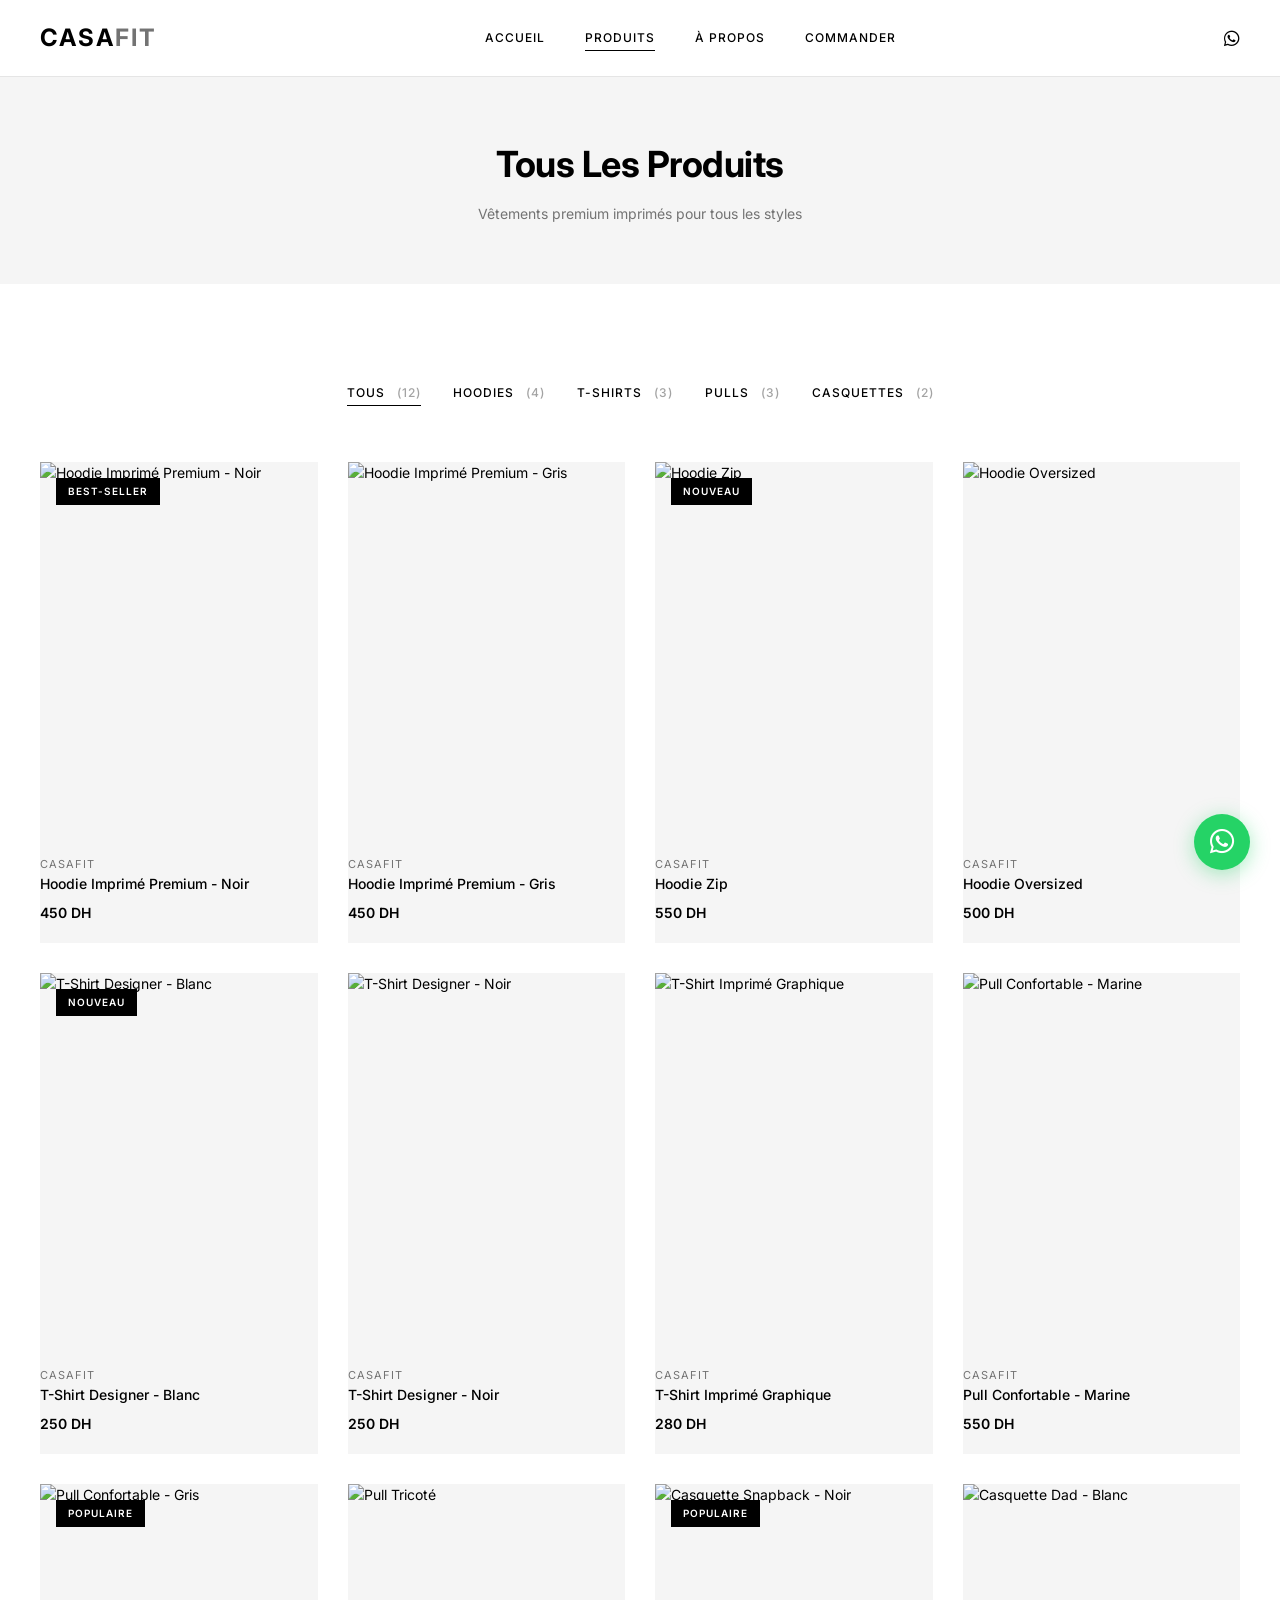
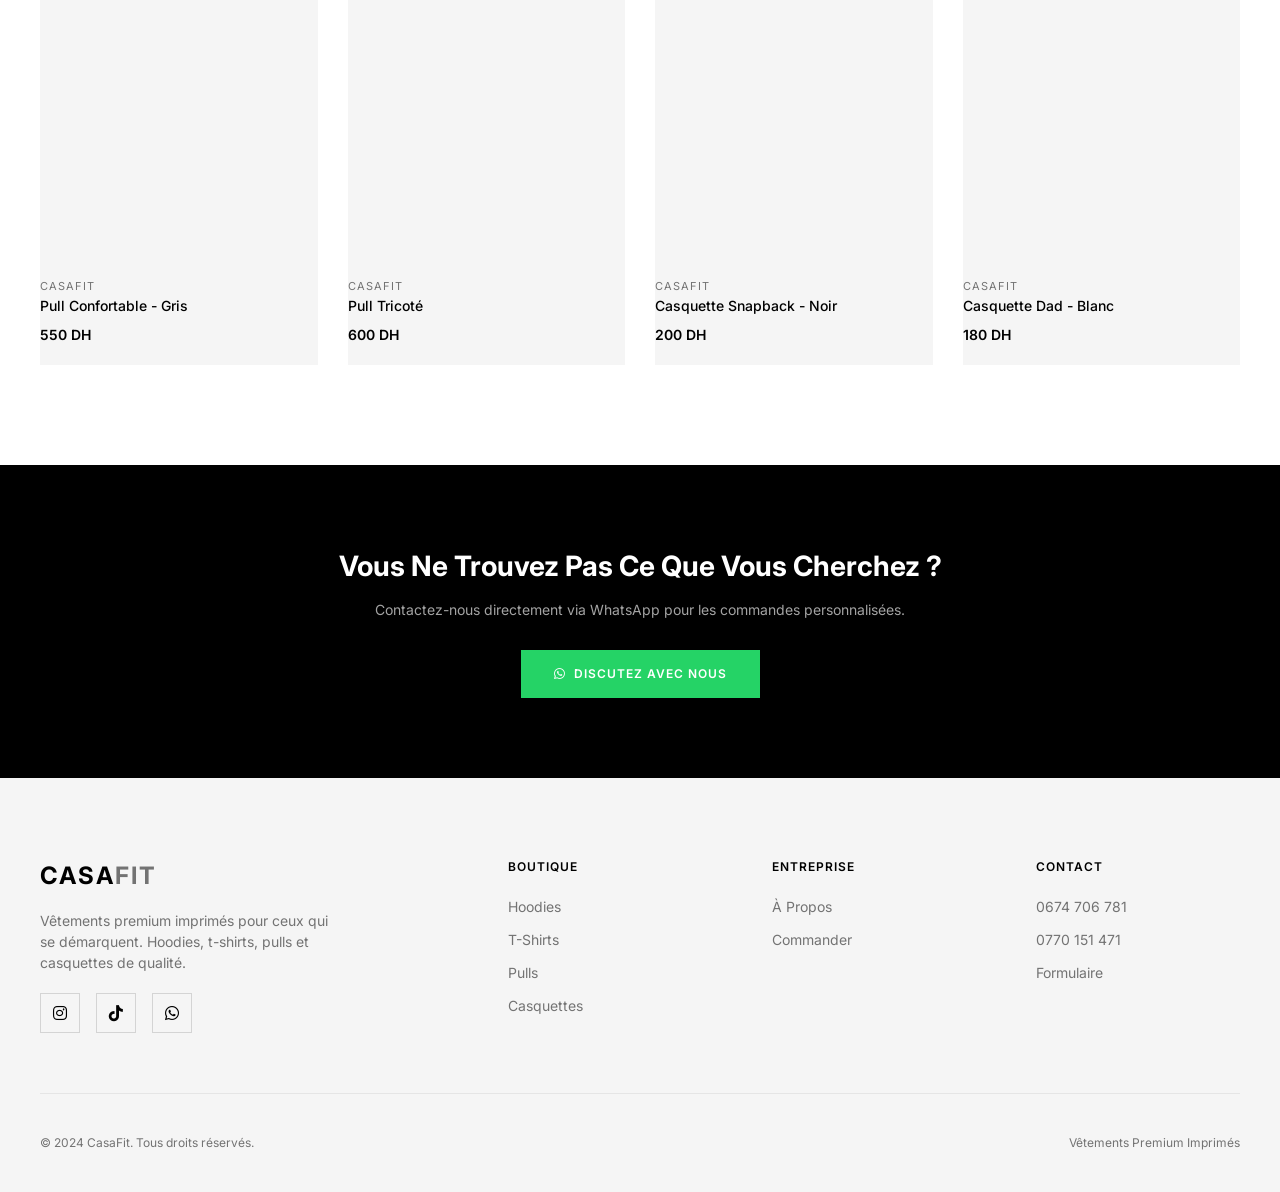
==== pages/products.html @ 0fdcaa7d "Initial CasaFit website - print on demand store in French" ====
<!DOCTYPE html>
<html lang="fr">
<head>
    <meta charset="UTF-8">
    <meta name="viewport" content="width=device-width, initial-scale=1.0">
    <meta name="description" content="Boutique CasaFit - Vêtements premium imprimés: hoodies, t-shirts, pulls et casquettes.">
    <title>Produits | CasaFit</title>
    <link rel="stylesheet" href="../css/styles.css">
    <link rel="stylesheet" href="https://cdnjs.cloudflare.com/ajax/libs/font-awesome/6.5.1/css/all.min.css">
</head>
<body>
    <!-- Header -->
    <header class="header">
        <div class="header-inner">
            <a href="../index.html" class="logo">Casa<span>Fit</span></a>
            <nav class="nav-menu" id="navMenu">
                <a href="../index.html" class="nav-link">Accueil</a>
                <a href="products.html" class="nav-link active">Produits</a>
                <a href="about.html" class="nav-link">À Propos</a>
                <a href="contact.html" class="nav-link">Commander</a>
            </nav>
            <div class="header-actions">
                <a href="https://wa.me/212674706781" target="_blank"><i class="fab fa-whatsapp" style="font-size: 18px;"></i></a>
                <button class="mobile-menu-btn" aria-label="Menu">
                    <span></span>
                    <span></span>
                    <span></span>
                </button>
            </div>
        </div>
    </header>

    <!-- Page Header -->
    <section class="page-header">
        <div class="container">
            <h1>Tous Les Produits</h1>
            <p>Vêtements premium imprimés pour tous les styles</p>
        </div>
    </section>

    <!-- Products Section -->
    <section class="section">
        <div class="container">
            <!-- Filter Tabs -->
            <div style="display: flex; justify-content: center; gap: 32px; margin-bottom: 60px; flex-wrap: wrap;">
                <a href="?category=all" class="nav-link active" style="position: relative;">
                    Tous
                    <span style="color: var(--gray-400); margin-left: 8px;">(<span id="count-all">12</span>)</span>
                </a>
                <a href="?category=hoodies" class="nav-link" style="position: relative;">
                    Hoodies
                    <span style="color: var(--gray-400); margin-left: 8px;">(<span id="count-hoodies">4</span>)</span>
                </a>
                <a href="?category=tshirts" class="nav-link" style="position: relative;">
                    T-Shirts
                    <span style="color: var(--gray-400); margin-left: 8px;">(<span id="count-tshirts">3</span>)</span>
                </a>
                <a href="?category=sweaters" class="nav-link" style="position: relative;">
                    Pulls
                    <span style="color: var(--gray-400); margin-left: 8px;">(<span id="count-sweaters">3</span>)</span>
                </a>
                <a href="?category=caps" class="nav-link" style="position: relative;">
                    Casquettes
                    <span style="color: var(--gray-400); margin-left: 8px;">(<span id="count-caps">2</span>)</span>
                </a>
            </div>

            <!-- Products Grid -->
            <div class="products-grid" id="productsGrid">
                <!-- Hoodies -->
                <div class="product-card animate" data-category="hoodies">
                    <div class="product-image">
                        <img src="https://images.unsplash.com/photo-1556821840-3a63f95609a7?w=500&q=80" alt="Hoodie Imprimé Premium - Noir">
                        <span class="product-badge">Best-seller</span>
                        <div class="product-quick-add">Commande Rapide</div>
                    </div>
                    <div class="product-info">
                        <span class="product-vendor">CasaFit</span>
                        <h3 class="product-title">Hoodie Imprimé Premium - Noir</h3>
                        <span class="product-price">450 DH</span>
                    </div>
                </div>
                <div class="product-card animate" data-category="hoodies">
                    <div class="product-image">
                        <img src="https://images.unsplash.com/photo-1622445275576-721325763afe?w=500&q=80" alt="Hoodie Imprimé Premium - Gris">
                        <div class="product-quick-add">Commande Rapide</div>
                    </div>
                    <div class="product-info">
                        <span class="product-vendor">CasaFit</span>
                        <h3 class="product-title">Hoodie Imprimé Premium - Gris</h3>
                        <span class="product-price">450 DH</span>
                    </div>
                </div>
                <div class="product-card animate" data-category="hoodies">
                    <div class="product-image">
                        <img src="https://images.unsplash.com/photo-1591047139829-d91aecb6caea?w=500&q=80" alt="Hoodie Zip">
                        <span class="product-badge">Nouveau</span>
                        <div class="product-quick-add">Commande Rapide</div>
                    </div>
                    <div class="product-info">
                        <span class="product-vendor">CasaFit</span>
                        <h3 class="product-title">Hoodie Zip</h3>
                        <span class="product-price">550 DH</span>
                    </div>
                </div>
                <div class="product-card animate" data-category="hoodies">
                    <div class="product-image">
                        <img src="https://images.unsplash.com/photo-1578681994506-b8f463449011?w=500&q=80" alt="Hoodie Oversized">
                        <div class="product-quick-add">Commande Rapide</div>
                    </div>
                    <div class="product-info">
                        <span class="product-vendor">CasaFit</span>
                        <h3 class="product-title">Hoodie Oversized</h3>
                        <span class="product-price">500 DH</span>
                    </div>
                </div>

                <!-- T-Shirts -->
                <div class="product-card animate" data-category="tshirts">
                    <div class="product-image">
                        <img src="https://images.unsplash.com/photo-1521572163474-6864f9cf17ab?w=500&q=80" alt="T-Shirt Designer - Blanc">
                        <span class="product-badge">Nouveau</span>
                        <div class="product-quick-add">Commande Rapide</div>
                    </div>
                    <div class="product-info">
                        <span class="product-vendor">CasaFit</span>
                        <h3 class="product-title">T-Shirt Designer - Blanc</h3>
                        <span class="product-price">250 DH</span>
                    </div>
                </div>
                <div class="product-card animate" data-category="tshirts">
                    <div class="product-image">
                        <img src="https://images.unsplash.com/photo-1503341504253-dff4815485f1?w=500&q=80" alt="T-Shirt Designer - Noir">
                        <div class="product-quick-add">Commande Rapide</div>
                    </div>
                    <div class="product-info">
                        <span class="product-vendor">CasaFit</span>
                        <h3 class="product-title">T-Shirt Designer - Noir</h3>
                        <span class="product-price">250 DH</span>
                    </div>
                </div>
                <div class="product-card animate" data-category="tshirts">
                    <div class="product-image">
                        <img src="https://images.unsplash.com/photo-1583743814966-8936f5b7be1a?w=500&q=80" alt="T-Shirt Imprimé Graphique">
                        <div class="product-quick-add">Commande Rapide</div>
                    </div>
                    <div class="product-info">
                        <span class="product-vendor">CasaFit</span>
                        <h3 class="product-title">T-Shirt Imprimé Graphique</h3>
                        <span class="product-price">280 DH</span>
                    </div>
                </div>

                <!-- Sweaters -->
                <div class="product-card animate" data-category="sweaters">
                    <div class="product-image">
                        <img src="https://images.unsplash.com/photo-1576871337622-98d48d1cf531?w=500&q=80" alt="Pull Confortable - Marine">
                        <div class="product-quick-add">Commande Rapide</div>
                    </div>
                    <div class="product-info">
                        <span class="product-vendor">CasaFit</span>
                        <h3 class="product-title">Pull Confortable - Marine</h3>
                        <span class="product-price">550 DH</span>
                    </div>
                </div>
                <div class="product-card animate" data-category="sweaters">
                    <div class="product-image">
                        <img src="https://images.unsplash.com/photo-1434389677669-e08b4cac3105?w=500&q=80" alt="Pull Confortable - Gris">
                        <span class="product-badge">Populaire</span>
                        <div class="product-quick-add">Commande Rapide</div>
                    </div>
                    <div class="product-info">
                        <span class="product-vendor">CasaFit</span>
                        <h3 class="product-title">Pull Confortable - Gris</h3>
                        <span class="product-price">550 DH</span>
                    </div>
                </div>
                <div class="product-card animate" data-category="sweaters">
                    <div class="product-image">
                        <img src="https://images.unsplash.com/photo-1620799140408-edc6dcb6d633?w=500&q=80" alt="Pull Tricoté">
                        <div class="product-quick-add">Commande Rapide</div>
                    </div>
                    <div class="product-info">
                        <span class="product-vendor">CasaFit</span>
                        <h3 class="product-title">Pull Tricoté</h3>
                        <span class="product-price">600 DH</span>
                    </div>
                </div>

                <!-- Caps -->
                <div class="product-card animate" data-category="caps">
                    <div class="product-image">
                        <img src="https://images.unsplash.com/photo-1588850561407-ed78c282e89b?w=500&q=80" alt="Casquette Snapback - Noir">
                        <span class="product-badge">Populaire</span>
                        <div class="product-quick-add">Commande Rapide</div>
                    </div>
                    <div class="product-info">
                        <span class="product-vendor">CasaFit</span>
                        <h3 class="product-title">Casquette Snapback - Noir</h3>
                        <span class="product-price">200 DH</span>
                    </div>
                </div>
                <div class="product-card animate" data-category="caps">
                    <div class="product-image">
                        <img src="https://images.unsplash.com/photo-1588850561407-ed78c282e89b?w=500&q=80" alt="Casquette Dad - Blanc">
                        <div class="product-quick-add">Commande Rapide</div>
                    </div>
                    <div class="product-info">
                        <span class="product-vendor">CasaFit</span>
                        <h3 class="product-title">Casquette Dad - Blanc</h3>
                        <span class="product-price">180 DH</span>
                    </div>
                </div>
            </div>
        </div>
    </section>

    <!-- CTA Section -->
    <section class="newsletter">
        <div class="container">
            <h2>Vous Ne Trouvez Pas Ce Que Vous Cherchez ?</h2>
            <p>Contactez-nous directement via WhatsApp pour les commandes personnalisées.</p>
            <a href="https://wa.me/212674706781" class="btn" style="background: #25D366; border-color: #25D366;">
                <i class="fab fa-whatsapp"></i> Discutez Avec Nous
            </a>
        </div>
    </section>

    <!-- Footer -->
    <footer class="footer">
        <div class="container">
            <div class="footer-grid">
                <div class="footer-brand">
                    <a href="../index.html" class="logo">Casa<span>Fit</span></a>
                    <p>Vêtements premium imprimés pour ceux qui se démarquent. Hoodies, t-shirts, pulls et casquettes de qualité.</p>
                    <div class="footer-social">
                        <a href="https://instagram.com/casafit.tm" target="_blank" aria-label="Instagram"><i class="fab fa-instagram"></i></a>
                        <a href="https://instagram.com/casafit.tm" target="_blank" aria-label="TikTok"><i class="fab fa-tiktok"></i></a>
                        <a href="https://wa.me/212674706781" target="_blank" aria-label="WhatsApp"><i class="fab fa-whatsapp"></i></a>
                    </div>
                </div>
                <div class="footer-links">
                    <h4 class="footer-title">Boutique</h4>
                    <a href="products.html?category=hoodies">Hoodies</a>
                    <a href="products.html?category=tshirts">T-Shirts</a>
                    <a href="products.html?category=sweaters">Pulls</a>
                    <a href="products.html?category=caps">Casquettes</a>
                </div>
                <div class="footer-links">
                    <h4 class="footer-title">Entreprise</h4>
                    <a href="about.html">À Propos</a>
                    <a href="contact.html">Commander</a>
                </div>
                <div class="footer-links">
                    <h4 class="footer-title">Contact</h4>
                    <a href="https://wa.me/212674706781">0674 706 781</a>
                    <a href="https://wa.me/212770151471">0770 151 471</a>
                    <a href="contact.html">Formulaire</a>
                </div>
            </div>
            <div class="footer-bottom">
                <p>&copy; 2024 CasaFit. Tous droits réservés.</p>
                <p>Vêtements Premium Imprimés</p>
            </div>
        </div>
    </footer>

    <!-- WhatsApp Float Button -->
    <a href="https://wa.me/212674706781" class="whatsapp-float" id="whatsappFloat" target="_blank" rel="noopener" aria-label="Chat sur WhatsApp">
        <i class="fab fa-whatsapp"></i>
    </a>

    <script src="../js/script.js"></script>
    <script>
        // Product filtering
        const urlParams = new URLSearchParams(window.location.search);
        const category = urlParams.get('category');

        function filterProducts(cat) {
            const products = document.querySelectorAll('.product-card');
            let visibleCount = 0;

            products.forEach(product => {
                const productCat = product.dataset.category;
                if (cat === 'all' || productCat === cat) {
                    product.style.display = 'block';
                    setTimeout(() => product.classList.add('visible'), 50);
                    visibleCount++;
                } else {
                    product.style.display = 'none';
                    product.classList.remove('visible');
                }
            });

            return visibleCount;
        }

        // Update active filter link
        function updateActiveFilter(cat) {
            const links = document.querySelectorAll('.section a[href*="category"]');
            links.forEach(link => {
                link.classList.toggle('active', link.getAttribute('href').includes('category=' + cat));
            });
        }

        if (category) {
            filterProducts(category);
            updateActiveFilter(category);
        }
    </script>
</body>
</html>
---- css/styles.css ----
@import url('https://fonts.googleapis.com/css2?family=Inter:wght@300;400;500;600;700&display=swap');

:root {
    --black: #000000;
    --white: #ffffff;
    --gray-100: #f5f5f5;
    --gray-200: #e5e5e5;
    --gray-300: #d4d4d4;
    --gray-400: #a3a3a3;
    --gray-500: #737373;
    --gray-600: #525252;
    --gray-700: #404040;
    --gray-800: #262626;
    --gray-900: #171717;
}

* {
    margin: 0;
    padding: 0;
    box-sizing: border-box;
}

html {
    scroll-behavior: smooth;
}

body {
    font-family: 'Inter', -apple-system, BlinkMacSystemFont, sans-serif;
    font-size: 14px;
    line-height: 1.5;
    color: var(--black);
    background-color: var(--white);
    -webkit-font-smoothing: antialiased;
    -moz-osx-font-smoothing: grayscale;
}

a {
    text-decoration: none;
    color: inherit;
}

a:hover {
    opacity: 0.7;
}

img {
    max-width: 100%;
    height: auto;
    display: block;
}

ul {
    list-style: none;
}

.container {
    width: 100%;
    max-width: 1400px;
    margin: 0 auto;
    padding: 0 40px;
}

@media (max-width: 768px) {
    .container {
        padding: 0 20px;
    }
}

.btn {
    display: inline-flex;
    align-items: center;
    justify-content: center;
    gap: 8px;
    padding: 14px 32px;
    font-size: 12px;
    font-weight: 600;
    letter-spacing: 1px;
    text-transform: uppercase;
    border: 1px solid var(--black);
    background: var(--black);
    color: var(--white);
    cursor: pointer;
    transition: all 0.3s ease;
}

.btn:hover {
    background: var(--white);
    color: var(--black);
}

.btn-outline {
    background: transparent;
    color: var(--black);
}

.btn-outline:hover {
    background: var(--black);
    color: var(--white);
}

.btn-full {
    width: 100%;
}

/* Announcement Bar */
.announcement {
    background: var(--black);
    color: var(--white);
    text-align: center;
    padding: 10px 20px;
    font-size: 12px;
    font-weight: 500;
    letter-spacing: 1px;
    text-transform: uppercase;
}

/* Header */
.header {
    position: sticky;
    top: 0;
    background: var(--white);
    z-index: 100;
    border-bottom: 1px solid var(--gray-200);
}

.header-inner {
    display: flex;
    align-items: center;
    justify-content: space-between;
    padding: 20px 40px;
    max-width: 1400px;
    margin: 0 auto;
}

.logo {
    font-size: 24px;
    font-weight: 700;
    letter-spacing: 2px;
    text-transform: uppercase;
}

.logo span {
    color: var(--gray-500);
}

.nav-menu {
    display: flex;
    gap: 40px;
}

.nav-link {
    font-size: 12px;
    font-weight: 500;
    letter-spacing: 1px;
    text-transform: uppercase;
    position: relative;
}

.nav-link::after {
    content: '';
    position: absolute;
    bottom: -4px;
    left: 0;
    width: 0;
    height: 1px;
    background: var(--black);
    transition: width 0.3s ease;
}

.nav-link:hover::after,
.nav-link.active::after {
    width: 100%;
}

.header-actions {
    display: flex;
    align-items: center;
    gap: 20px;
}

.header-actions a {
    font-size: 20px;
}

.mobile-menu-btn {
    display: none;
    flex-direction: column;
    gap: 5px;
    background: none;
    border: none;
    cursor: pointer;
    padding: 5px;
}

.mobile-menu-btn span {
    width: 24px;
    height: 2px;
    background: var(--black);
    transition: all 0.3s ease;
}

@media (max-width: 768px) {
    .nav-menu {
        position: fixed;
        top: 0;
        left: -100%;
        width: 100%;
        height: 100vh;
        background: var(--white);
        flex-direction: column;
        justify-content: center;
        align-items: center;
        gap: 30px;
        transition: left 0.3s ease;
    }

    .nav-menu.active {
        left: 0;
    }

    .nav-link {
        font-size: 18px;
    }

    .mobile-menu-btn {
        display: flex;
        z-index: 101;
    }

    .header-inner {
        padding: 16px 20px;
    }
}

/* Hero Section */
.hero {
    position: relative;
    height: calc(100vh - 60px);
    min-height: 600px;
    display: flex;
    align-items: center;
    background: var(--gray-100);
    overflow: hidden;
}

.hero-slider {
    position: absolute;
    inset: 0;
}

.hero-slide {
    position: absolute;
    inset: 0;
    opacity: 0;
    transition: opacity 0.8s ease;
}

.hero-slide.active {
    opacity: 1;
}

.hero-slide img {
    width: 100%;
    height: 100%;
    object-fit: cover;
}

.hero-content {
    position: relative;
    z-index: 10;
    max-width: 600px;
    padding: 0 40px;
}

.hero-tag {
    font-size: 12px;
    font-weight: 500;
    letter-spacing: 3px;
    text-transform: uppercase;
    color: var(--gray-500);
    margin-bottom: 16px;
}

.hero-title {
    font-size: clamp(36px, 6vw, 64px);
    font-weight: 700;
    line-height: 1.1;
    margin-bottom: 24px;
    letter-spacing: -1px;
}

.hero-subtitle {
    font-size: 16px;
    color: var(--gray-500);
    margin-bottom: 32px;
    max-width: 400px;
}

.hero-dots {
    position: absolute;
    bottom: 40px;
    left: 50%;
    transform: translateX(-50%);
    display: flex;
    gap: 12px;
    z-index: 10;
}

.hero-dot {
    width: 8px;
    height: 8px;
    border-radius: 50%;
    background: var(--gray-300);
    cursor: pointer;
    transition: all 0.3s ease;
}

.hero-dot.active {
    background: var(--black);
    transform: scale(1.2);
}

@media (max-width: 768px) {
    .hero {
        height: 70vh;
        min-height: 500px;
    }

    .hero-content {
        padding: 0 20px;
    }
}

/* Section Styles */
.section {
    padding: 100px 0;
}

.section-header {
    text-align: center;
    margin-bottom: 60px;
}

.section-tag {
    font-size: 11px;
    font-weight: 500;
    letter-spacing: 3px;
    text-transform: uppercase;
    color: var(--gray-500);
    margin-bottom: 12px;
}

.section-title {
    font-size: clamp(28px, 4vw, 42px);
    font-weight: 700;
    letter-spacing: -0.5px;
}

.section-desc {
    font-size: 16px;
    color: var(--gray-500);
    margin-top: 16px;
    max-width: 500px;
    margin-left: auto;
    margin-right: auto;
}

/* Categories Grid */
.categories-grid {
    display: grid;
    grid-template-columns: repeat(4, 1fr);
    gap: 20px;
}

.category-card {
    position: relative;
    aspect-ratio: 3/4;
    overflow: hidden;
    background: var(--gray-100);
}

.category-card img {
    width: 100%;
    height: 100%;
    object-fit: cover;
    transition: transform 0.6s ease;
}

.category-card:hover img {
    transform: scale(1.05);
}

.category-overlay {
    position: absolute;
    inset: 0;
    background: rgba(0, 0, 0, 0.3);
    display: flex;
    align-items: flex-end;
    padding: 30px;
    transition: background 0.3s ease;
}

.category-card:hover .category-overlay {
    background: rgba(0, 0, 0, 0.5);
}

.category-info h3 {
    font-size: 20px;
    font-weight: 600;
    color: var(--white);
    margin-bottom: 8px;
}

.category-info span {
    font-size: 12px;
    color: var(--gray-200);
    text-transform: uppercase;
    letter-spacing: 1px;
}

@media (max-width: 1024px) {
    .categories-grid {
        grid-template-columns: repeat(2, 1fr);
    }
}

@media (max-width: 480px) {
    .categories-grid {
        grid-template-columns: 1fr;
    }
}

/* Products Grid */
.products-grid {
    display: grid;
    grid-template-columns: repeat(4, 1fr);
    gap: 30px;
}

.product-card {
    position: relative;
    background: var(--gray-100);
}

.product-image {
    position: relative;
    aspect-ratio: 3/4;
    overflow: hidden;
    background: var(--gray-100);
}

.product-image img {
    width: 100%;
    height: 100%;
    object-fit: cover;
    transition: transform 0.6s ease;
}

.product-card:hover .product-image img {
    transform: scale(1.05);
}

.product-badge {
    position: absolute;
    top: 16px;
    left: 16px;
    padding: 6px 12px;
    background: var(--black);
    color: var(--white);
    font-size: 10px;
    font-weight: 600;
    letter-spacing: 1px;
    text-transform: uppercase;
}

.product-quick-add {
    position: absolute;
    bottom: 0;
    left: 0;
    right: 0;
    padding: 16px;
    background: var(--black);
    color: var(--white);
    text-align: center;
    font-size: 11px;
    font-weight: 600;
    letter-spacing: 1px;
    text-transform: uppercase;
    transform: translateY(100%);
    transition: transform 0.3s ease;
    cursor: pointer;
}

.product-card:hover .product-quick-add {
    transform: translateY(0);
}

.product-info {
    padding: 20px 0;
}

.product-vendor {
    font-size: 11px;
    color: var(--gray-500);
    text-transform: uppercase;
    letter-spacing: 1px;
    margin-bottom: 4px;
}

.product-title {
    font-size: 14px;
    font-weight: 500;
    margin-bottom: 8px;
}

.product-price {
    font-size: 14px;
    font-weight: 600;
}

.product-price .compare-price {
    text-decoration: line-through;
    color: var(--gray-400);
    margin-left: 8px;
}

@media (max-width: 1024px) {
    .products-grid {
        grid-template-columns: repeat(3, 1fr);
    }
}

@media (max-width: 768px) {
    .products-grid {
        grid-template-columns: repeat(2, 1fr);
        gap: 16px;
    }
}

/* Lookbook Section */
.lookbook {
    display: grid;
    grid-template-columns: repeat(3, 1fr);
    gap: 4px;
}

.lookbook-item {
    position: relative;
    aspect-ratio: 1;
    overflow: hidden;
    background: var(--gray-100);
}

.lookbook-item img {
    width: 100%;
    height: 100%;
    object-fit: cover;
    transition: transform 0.6s ease;
}

.lookbook-item:hover img {
    transform: scale(1.05);
}

.lookbook-overlay {
    position: absolute;
    inset: 0;
    background: rgba(0, 0, 0, 0);
    display: flex;
    align-items: center;
    justify-content: center;
    transition: background 0.3s ease;
}

.lookbook-item:hover .lookbook-overlay {
    background: rgba(0, 0, 0, 0.3);
}

.lookbook-btn {
    padding: 12px 24px;
    background: var(--white);
    color: var(--black);
    font-size: 11px;
    font-weight: 600;
    letter-spacing: 1px;
    text-transform: uppercase;
    opacity: 0;
    transform: translateY(10px);
    transition: all 0.3s ease;
}

.lookbook-item:hover .lookbook-btn {
    opacity: 1;
    transform: translateY(0);
}

@media (max-width: 768px) {
    .lookbook {
        grid-template-columns: 1fr;
    }
}

/* Features */
.features {
    display: grid;
    grid-template-columns: repeat(4, 1fr);
    gap: 40px;
    padding: 60px 0;
    border-top: 1px solid var(--gray-200);
    border-bottom: 1px solid var(--gray-200);
}

.feature {
    text-align: center;
}

.feature-icon {
    font-size: 24px;
    margin-bottom: 16px;
}

.feature-title {
    font-size: 12px;
    font-weight: 600;
    letter-spacing: 1px;
    text-transform: uppercase;
    margin-bottom: 8px;
}

.feature-text {
    font-size: 13px;
    color: var(--gray-500);
}

@media (max-width: 768px) {
    .features {
        grid-template-columns: repeat(2, 1fr);
        gap: 30px;
    }
}

/* Newsletter */
.newsletter {
    background: var(--black);
    color: var(--white);
    padding: 80px 0;
    text-align: center;
}

.newsletter h2 {
    font-size: 28px;
    font-weight: 700;
    margin-bottom: 12px;
}

.newsletter p {
    color: var(--gray-400);
    margin-bottom: 30px;
}

.newsletter-form {
    display: flex;
    gap: 12px;
    max-width: 500px;
    margin: 0 auto;
}

.newsletter-form input {
    flex: 1;
    padding: 16px 20px;
    border: 1px solid var(--gray-700);
    background: transparent;
    color: var(--white);
    font-size: 14px;
}

.newsletter-form input::placeholder {
    color: var(--gray-500);
}

.newsletter-form button {
    background: var(--white);
    color: var(--black);
    border: none;
    padding: 16px 32px;
    font-size: 12px;
    font-weight: 600;
    letter-spacing: 1px;
    text-transform: uppercase;
    cursor: pointer;
    transition: all 0.3s ease;
}

.newsletter-form button:hover {
    background: var(--gray-200);
}

@media (max-width: 768px) {
    .newsletter-form {
        flex-direction: column;
    }
}

/* Footer */
.footer {
    background: var(--gray-100);
    padding: 80px 0 40px;
}

.footer-grid {
    display: grid;
    grid-template-columns: 2fr 1fr 1fr 1fr;
    gap: 60px;
    margin-bottom: 60px;
}

.footer-brand p {
    font-size: 14px;
    color: var(--gray-500);
    margin-top: 16px;
    max-width: 300px;
}

.footer-title {
    font-size: 12px;
    font-weight: 600;
    letter-spacing: 1px;
    text-transform: uppercase;
    margin-bottom: 20px;
}

.footer-links a {
    display: block;
    font-size: 14px;
    color: var(--gray-500);
    margin-bottom: 12px;
    transition: color 0.3s ease;
}

.footer-links a:hover {
    color: var(--black);
    opacity: 1;
}

.footer-social {
    display: flex;
    gap: 16px;
    margin-top: 20px;
}

.footer-social a {
    width: 40px;
    height: 40px;
    border: 1px solid var(--gray-300);
    display: flex;
    align-items: center;
    justify-content: center;
    font-size: 16px;
    transition: all 0.3s ease;
}

.footer-social a:hover {
    background: var(--black);
    border-color: var(--black);
    color: var(--white);
    opacity: 1;
}

.footer-bottom {
    display: flex;
    justify-content: space-between;
    align-items: center;
    padding-top: 40px;
    border-top: 1px solid var(--gray-200);
    font-size: 12px;
    color: var(--gray-500);
}

@media (max-width: 768px) {
    .footer-grid {
        grid-template-columns: 1fr 1fr;
        gap: 40px;
    }

    .footer-brand {
        grid-column: span 2;
    }

    .footer-bottom {
        flex-direction: column;
        gap: 16px;
        text-align: center;
    }
}

/* WhatsApp Float */
.whatsapp-float {
    position: fixed;
    bottom: 30px;
    right: 30px;
    width: 56px;
    height: 56px;
    background: #25D366;
    color: var(--white);
    border-radius: 50%;
    display: flex;
    align-items: center;
    justify-content: center;
    font-size: 28px;
    z-index: 999;
    box-shadow: 0 4px 20px rgba(37, 211, 102, 0.4);
    transition: all 0.3s ease;
}

.whatsapp-float:hover {
    transform: scale(1.1);
    color: var(--white);
    opacity: 1;
}

/* Page Header */
.page-header {
    background: var(--gray-100);
    padding: 60px 0;
    text-align: center;
}

.page-header h1 {
    font-size: 36px;
    font-weight: 700;
    letter-spacing: -0.5px;
}

.page-header p {
    color: var(--gray-500);
    margin-top: 12px;
}

/* About Page */
.about-content {
    display: grid;
    grid-template-columns: 1fr 1fr;
    gap: 80px;
    align-items: center;
}

.about-image {
    aspect-ratio: 4/5;
    background: var(--gray-100);
    overflow: hidden;
}

.about-image img {
    width: 100%;
    height: 100%;
    object-fit: cover;
}

.about-text h2 {
    font-size: 32px;
    font-weight: 700;
    margin-bottom: 24px;
}

.about-text p {
    font-size: 15px;
    color: var(--gray-600);
    margin-bottom: 20px;
    line-height: 1.7;
}

.about-values {
    display: grid;
    grid-template-columns: 1fr 1fr;
    gap: 20px;
    margin-top: 40px;
}

.value {
    padding: 20px;
    background: var(--gray-100);
}

.value h4 {
    font-size: 14px;
    font-weight: 600;
    margin-bottom: 8px;
}

.value p {
    font-size: 13px;
    color: var(--gray-500);
    margin: 0;
}

@media (max-width: 768px) {
    .about-content {
        grid-template-columns: 1fr;
        gap: 40px;
    }

    .about-values {
        grid-template-columns: 1fr;
    }
}

/* Contact Page */
.contact-grid {
    display: grid;
    grid-template-columns: 1fr 1fr;
    gap: 80px;
}

.contact-info h2 {
    font-size: 28px;
    font-weight: 700;
    margin-bottom: 24px;
}

.contact-info p {
    color: var(--gray-500);
    margin-bottom: 40px;
}

.contact-methods {
    display: flex;
    flex-direction: column;
    gap: 24px;
}

.contact-method {
    display: flex;
    align-items: center;
    gap: 16px;
}

.contact-method i {
    width: 48px;
    height: 48px;
    background: var(--gray-100);
    display: flex;
    align-items: center;
    justify-content: center;
    font-size: 18px;
}

.contact-method h4 {
    font-size: 14px;
    font-weight: 600;
    margin-bottom: 4px;
}

.contact-method span {
    font-size: 14px;
    color: var(--gray-500);
}

.contact-form {
    background: var(--gray-100);
    padding: 40px;
}

.contact-form h3 {
    font-size: 20px;
    font-weight: 600;
    margin-bottom: 24px;
}

.form-group {
    margin-bottom: 20px;
}

.form-group label {
    display: block;
    font-size: 12px;
    font-weight: 600;
    text-transform: uppercase;
    letter-spacing: 1px;
    margin-bottom: 8px;
}

.form-group input,
.form-group select,
.form-group textarea {
    width: 100%;
    padding: 14px 16px;
    border: 1px solid var(--gray-200);
    background: var(--white);
    font-family: inherit;
    font-size: 14px;
    transition: border-color 0.3s ease;
}

.form-group input:focus,
.form-group select:focus,
.form-group textarea:focus {
    outline: none;
    border-color: var(--black);
}

.form-group textarea {
    resize: vertical;
    min-height: 120px;
}

@media (max-width: 768px) {
    .contact-grid {
        grid-template-columns: 1fr;
        gap: 40px;
    }

    .contact-form {
        padding: 24px;
    }
}

/* Animations */
@keyframes fadeIn {
    from { opacity: 0; }
    to { opacity: 1; }
}

@keyframes slideUp {
    from {
        opacity: 0;
        transform: translateY(30px);
    }
    to {
        opacity: 1;
        transform: translateY(0);
    }
}

.animate {
    opacity: 0;
}

.animate.visible {
    animation: fadeIn 0.6s ease forwards;
}

.animate-slide {
    opacity: 0;
    transform: translateY(30px);
}

.animate-slide.visible {
    animation: slideUp 0.6s ease forwards;
}

/* Utility */
.text-center {
    text-align: center;
}

.mt-4 { margin-top: 40px; }
.mb-4 { margin-bottom: 40px; }
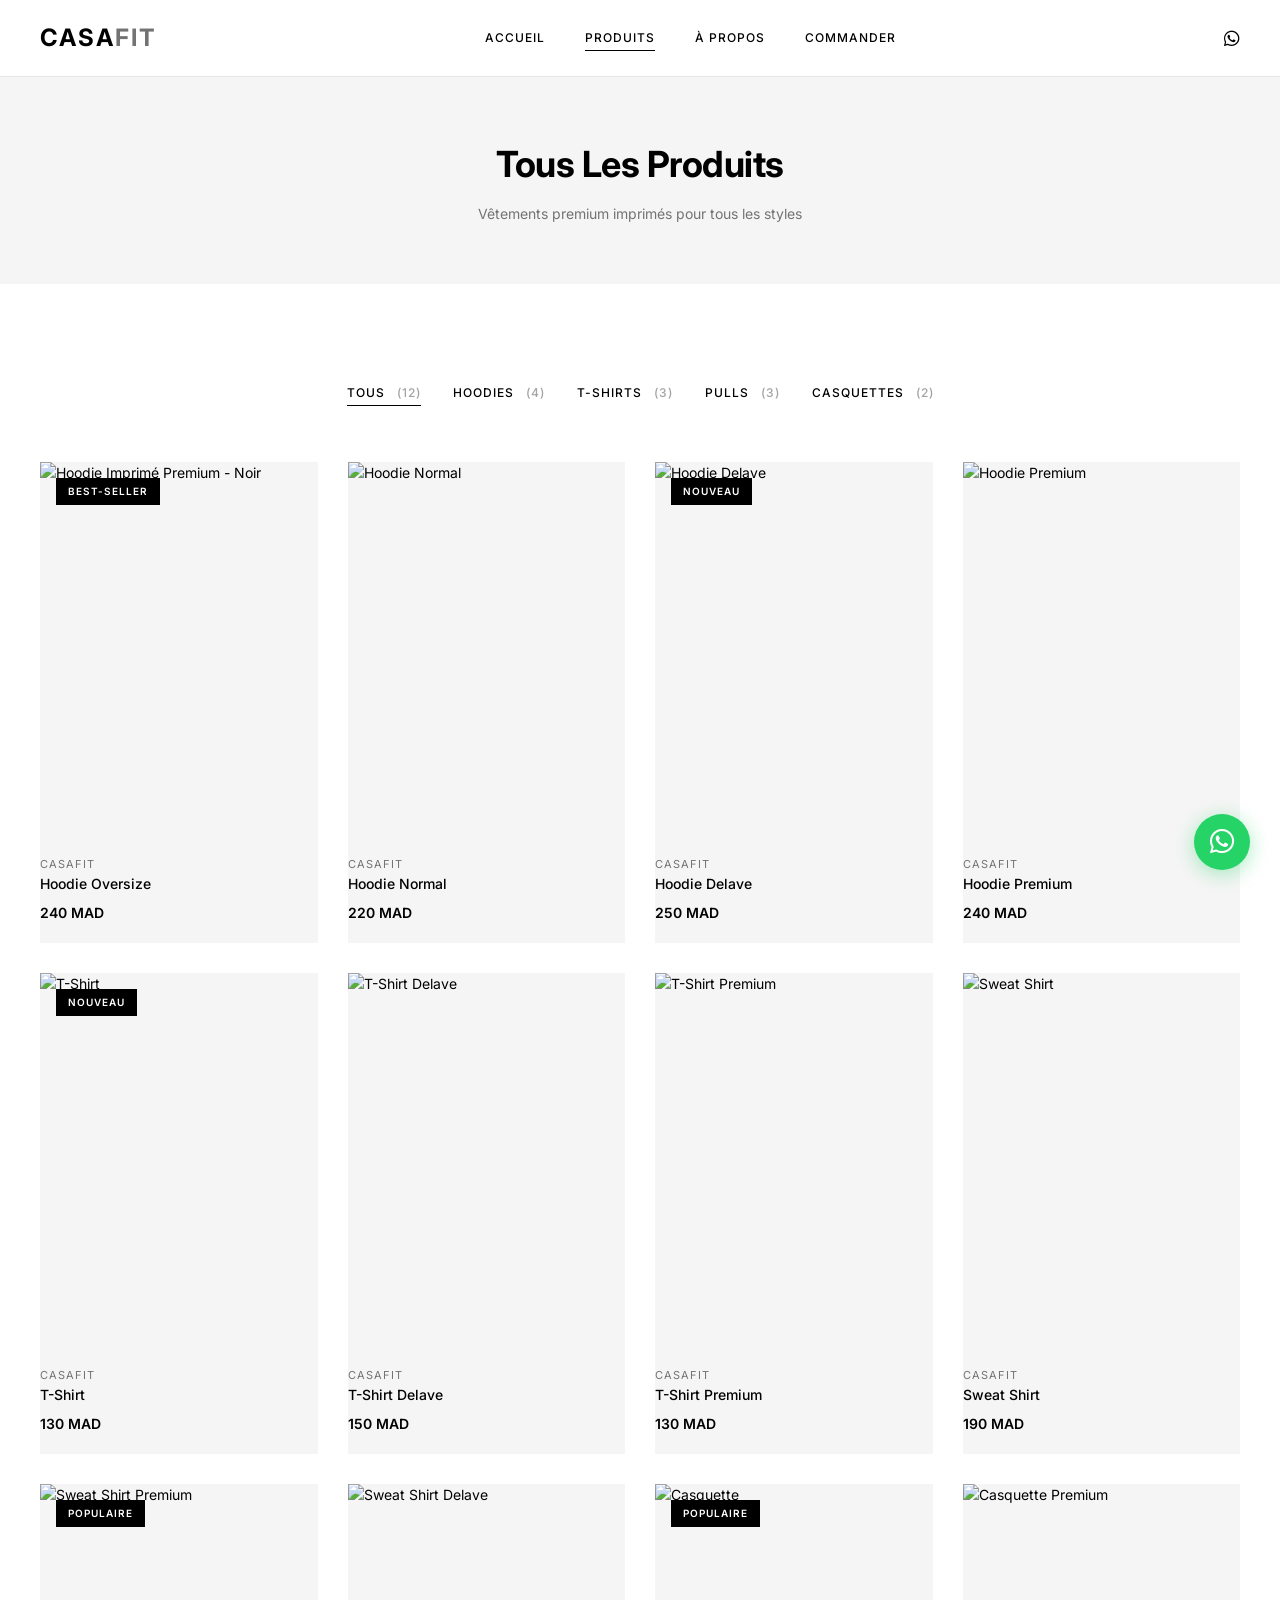
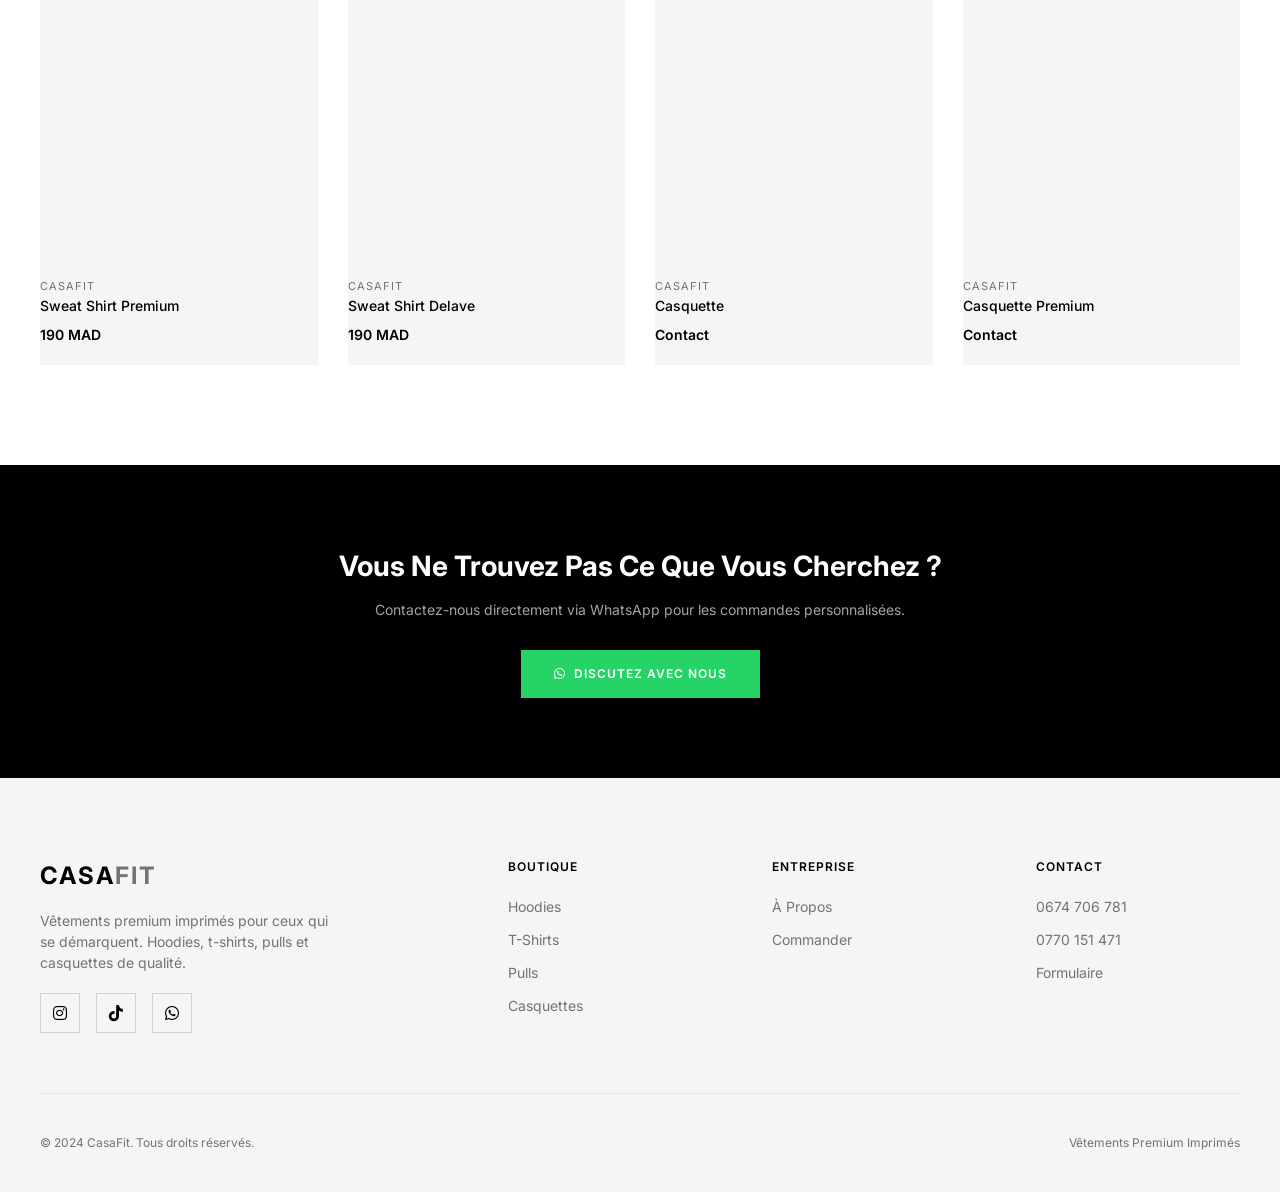
==== commit 5e99a778: "Update prices - Hoodie 220-250, T-shirt 130-150, Sweat 190, Caps contact" ====
--- a/pages/products.html
+++ b/pages/products.html
@@ -76,139 +76,139 @@
                     </div>
                     <div class="product-info">
                         <span class="product-vendor">CasaFit</span>
-                        <h3 class="product-title">Hoodie Imprimé Premium - Noir</h3>
-                        <span class="product-price">450 DH</span>
+                        <h3 class="product-title">Hoodie Oversize</h3>
+                        <span class="product-price">240 MAD</span>
                     </div>
                 </div>
                 <div class="product-card animate" data-category="hoodies">
                     <div class="product-image">
-                        <img src="https://images.unsplash.com/photo-1622445275576-721325763afe?w=500&q=80" alt="Hoodie Imprimé Premium - Gris">
-                        <div class="product-quick-add">Commande Rapide</div>
-                    </div>
-                    <div class="product-info">
-                        <span class="product-vendor">CasaFit</span>
-                        <h3 class="product-title">Hoodie Imprimé Premium - Gris</h3>
-                        <span class="product-price">450 DH</span>
+                        <img src="https://images.unsplash.com/photo-1622445275576-721325763afe?w=500&q=80" alt="Hoodie Normal">
+                        <div class="product-quick-add">Commande Rapide</div>
+                    </div>
+                    <div class="product-info">
+                        <span class="product-vendor">CasaFit</span>
+                        <h3 class="product-title">Hoodie Normal</h3>
+                        <span class="product-price">220 MAD</span>
                     </div>
                 </div>
                 <div class="product-card animate" data-category="hoodies">
                     <div class="product-image">
-                        <img src="https://images.unsplash.com/photo-1591047139829-d91aecb6caea?w=500&q=80" alt="Hoodie Zip">
+                        <img src="https://images.unsplash.com/photo-1591047139829-d91aecb6caea?w=500&q=80" alt="Hoodie Delave">
                         <span class="product-badge">Nouveau</span>
                         <div class="product-quick-add">Commande Rapide</div>
                     </div>
                     <div class="product-info">
                         <span class="product-vendor">CasaFit</span>
-                        <h3 class="product-title">Hoodie Zip</h3>
-                        <span class="product-price">550 DH</span>
+                        <h3 class="product-title">Hoodie Delave</h3>
+                        <span class="product-price">250 MAD</span>
                     </div>
                 </div>
                 <div class="product-card animate" data-category="hoodies">
                     <div class="product-image">
-                        <img src="https://images.unsplash.com/photo-1578681994506-b8f463449011?w=500&q=80" alt="Hoodie Oversized">
-                        <div class="product-quick-add">Commande Rapide</div>
-                    </div>
-                    <div class="product-info">
-                        <span class="product-vendor">CasaFit</span>
-                        <h3 class="product-title">Hoodie Oversized</h3>
-                        <span class="product-price">500 DH</span>
+                        <img src="https://images.unsplash.com/photo-1578681994506-b8f463449011?w=500&q=80" alt="Hoodie Premium">
+                        <div class="product-quick-add">Commande Rapide</div>
+                    </div>
+                    <div class="product-info">
+                        <span class="product-vendor">CasaFit</span>
+                        <h3 class="product-title">Hoodie Premium</h3>
+                        <span class="product-price">240 MAD</span>
                     </div>
                 </div>
 
                 <!-- T-Shirts -->
                 <div class="product-card animate" data-category="tshirts">
                     <div class="product-image">
-                        <img src="https://images.unsplash.com/photo-1521572163474-6864f9cf17ab?w=500&q=80" alt="T-Shirt Designer - Blanc">
+                        <img src="https://images.unsplash.com/photo-1521572163474-6864f9cf17ab?w=500&q=80" alt="T-Shirt">
                         <span class="product-badge">Nouveau</span>
                         <div class="product-quick-add">Commande Rapide</div>
                     </div>
                     <div class="product-info">
                         <span class="product-vendor">CasaFit</span>
-                        <h3 class="product-title">T-Shirt Designer - Blanc</h3>
-                        <span class="product-price">250 DH</span>
+                        <h3 class="product-title">T-Shirt</h3>
+                        <span class="product-price">130 MAD</span>
                     </div>
                 </div>
                 <div class="product-card animate" data-category="tshirts">
                     <div class="product-image">
-                        <img src="https://images.unsplash.com/photo-1503341504253-dff4815485f1?w=500&q=80" alt="T-Shirt Designer - Noir">
-                        <div class="product-quick-add">Commande Rapide</div>
-                    </div>
-                    <div class="product-info">
-                        <span class="product-vendor">CasaFit</span>
-                        <h3 class="product-title">T-Shirt Designer - Noir</h3>
-                        <span class="product-price">250 DH</span>
+                        <img src="https://images.unsplash.com/photo-1503341504253-dff4815485f1?w=500&q=80" alt="T-Shirt Delave">
+                        <div class="product-quick-add">Commande Rapide</div>
+                    </div>
+                    <div class="product-info">
+                        <span class="product-vendor">CasaFit</span>
+                        <h3 class="product-title">T-Shirt Delave</h3>
+                        <span class="product-price">150 MAD</span>
                     </div>
                 </div>
                 <div class="product-card animate" data-category="tshirts">
                     <div class="product-image">
-                        <img src="https://images.unsplash.com/photo-1583743814966-8936f5b7be1a?w=500&q=80" alt="T-Shirt Imprimé Graphique">
-                        <div class="product-quick-add">Commande Rapide</div>
-                    </div>
-                    <div class="product-info">
-                        <span class="product-vendor">CasaFit</span>
-                        <h3 class="product-title">T-Shirt Imprimé Graphique</h3>
-                        <span class="product-price">280 DH</span>
+                        <img src="https://images.unsplash.com/photo-1583743814966-8936f5b7be1a?w=500&q=80" alt="T-Shirt Premium">
+                        <div class="product-quick-add">Commande Rapide</div>
+                    </div>
+                    <div class="product-info">
+                        <span class="product-vendor">CasaFit</span>
+                        <h3 class="product-title">T-Shirt Premium</h3>
+                        <span class="product-price">130 MAD</span>
                     </div>
                 </div>
 
                 <!-- Sweaters -->
                 <div class="product-card animate" data-category="sweaters">
                     <div class="product-image">
-                        <img src="https://images.unsplash.com/photo-1576871337622-98d48d1cf531?w=500&q=80" alt="Pull Confortable - Marine">
-                        <div class="product-quick-add">Commande Rapide</div>
-                    </div>
-                    <div class="product-info">
-                        <span class="product-vendor">CasaFit</span>
-                        <h3 class="product-title">Pull Confortable - Marine</h3>
-                        <span class="product-price">550 DH</span>
+                        <img src="https://images.unsplash.com/photo-1576871337622-98d48d1cf531?w=500&q=80" alt="Sweat Shirt">
+                        <div class="product-quick-add">Commande Rapide</div>
+                    </div>
+                    <div class="product-info">
+                        <span class="product-vendor">CasaFit</span>
+                        <h3 class="product-title">Sweat Shirt</h3>
+                        <span class="product-price">190 MAD</span>
                     </div>
                 </div>
                 <div class="product-card animate" data-category="sweaters">
                     <div class="product-image">
-                        <img src="https://images.unsplash.com/photo-1434389677669-e08b4cac3105?w=500&q=80" alt="Pull Confortable - Gris">
+                        <img src="https://images.unsplash.com/photo-1434389677669-e08b4cac3105?w=500&q=80" alt="Sweat Shirt Premium">
                         <span class="product-badge">Populaire</span>
                         <div class="product-quick-add">Commande Rapide</div>
                     </div>
                     <div class="product-info">
                         <span class="product-vendor">CasaFit</span>
-                        <h3 class="product-title">Pull Confortable - Gris</h3>
-                        <span class="product-price">550 DH</span>
+                        <h3 class="product-title">Sweat Shirt Premium</h3>
+                        <span class="product-price">190 MAD</span>
                     </div>
                 </div>
                 <div class="product-card animate" data-category="sweaters">
                     <div class="product-image">
-                        <img src="https://images.unsplash.com/photo-1620799140408-edc6dcb6d633?w=500&q=80" alt="Pull Tricoté">
-                        <div class="product-quick-add">Commande Rapide</div>
-                    </div>
-                    <div class="product-info">
-                        <span class="product-vendor">CasaFit</span>
-                        <h3 class="product-title">Pull Tricoté</h3>
-                        <span class="product-price">600 DH</span>
+                        <img src="https://images.unsplash.com/photo-1620799140408-edc6dcb6d633?w=500&q=80" alt="Sweat Shirt Delave">
+                        <div class="product-quick-add">Commande Rapide</div>
+                    </div>
+                    <div class="product-info">
+                        <span class="product-vendor">CasaFit</span>
+                        <h3 class="product-title">Sweat Shirt Delave</h3>
+                        <span class="product-price">190 MAD</span>
                     </div>
                 </div>
 
                 <!-- Caps -->
                 <div class="product-card animate" data-category="caps">
                     <div class="product-image">
-                        <img src="https://images.unsplash.com/photo-1588850561407-ed78c282e89b?w=500&q=80" alt="Casquette Snapback - Noir">
+                        <img src="https://images.unsplash.com/photo-1588850561407-ed78c282e89b?w=500&q=80" alt="Casquette">
                         <span class="product-badge">Populaire</span>
                         <div class="product-quick-add">Commande Rapide</div>
                     </div>
                     <div class="product-info">
                         <span class="product-vendor">CasaFit</span>
-                        <h3 class="product-title">Casquette Snapback - Noir</h3>
-                        <span class="product-price">200 DH</span>
+                        <h3 class="product-title">Casquette</h3>
+                        <span class="product-price">Contact</span>
                     </div>
                 </div>
                 <div class="product-card animate" data-category="caps">
                     <div class="product-image">
-                        <img src="https://images.unsplash.com/photo-1588850561407-ed78c282e89b?w=500&q=80" alt="Casquette Dad - Blanc">
-                        <div class="product-quick-add">Commande Rapide</div>
-                    </div>
-                    <div class="product-info">
-                        <span class="product-vendor">CasaFit</span>
-                        <h3 class="product-title">Casquette Dad - Blanc</h3>
-                        <span class="product-price">180 DH</span>
+                        <img src="https://images.unsplash.com/photo-1588850561407-ed78c282e89b?w=500&q=80" alt="Casquette Premium">
+                        <div class="product-quick-add">Commande Rapide</div>
+                    </div>
+                    <div class="product-info">
+                        <span class="product-vendor">CasaFit</span>
+                        <h3 class="product-title">Casquette Premium</h3>
+                        <span class="product-price">Contact</span>
                     </div>
                 </div>
             </div>
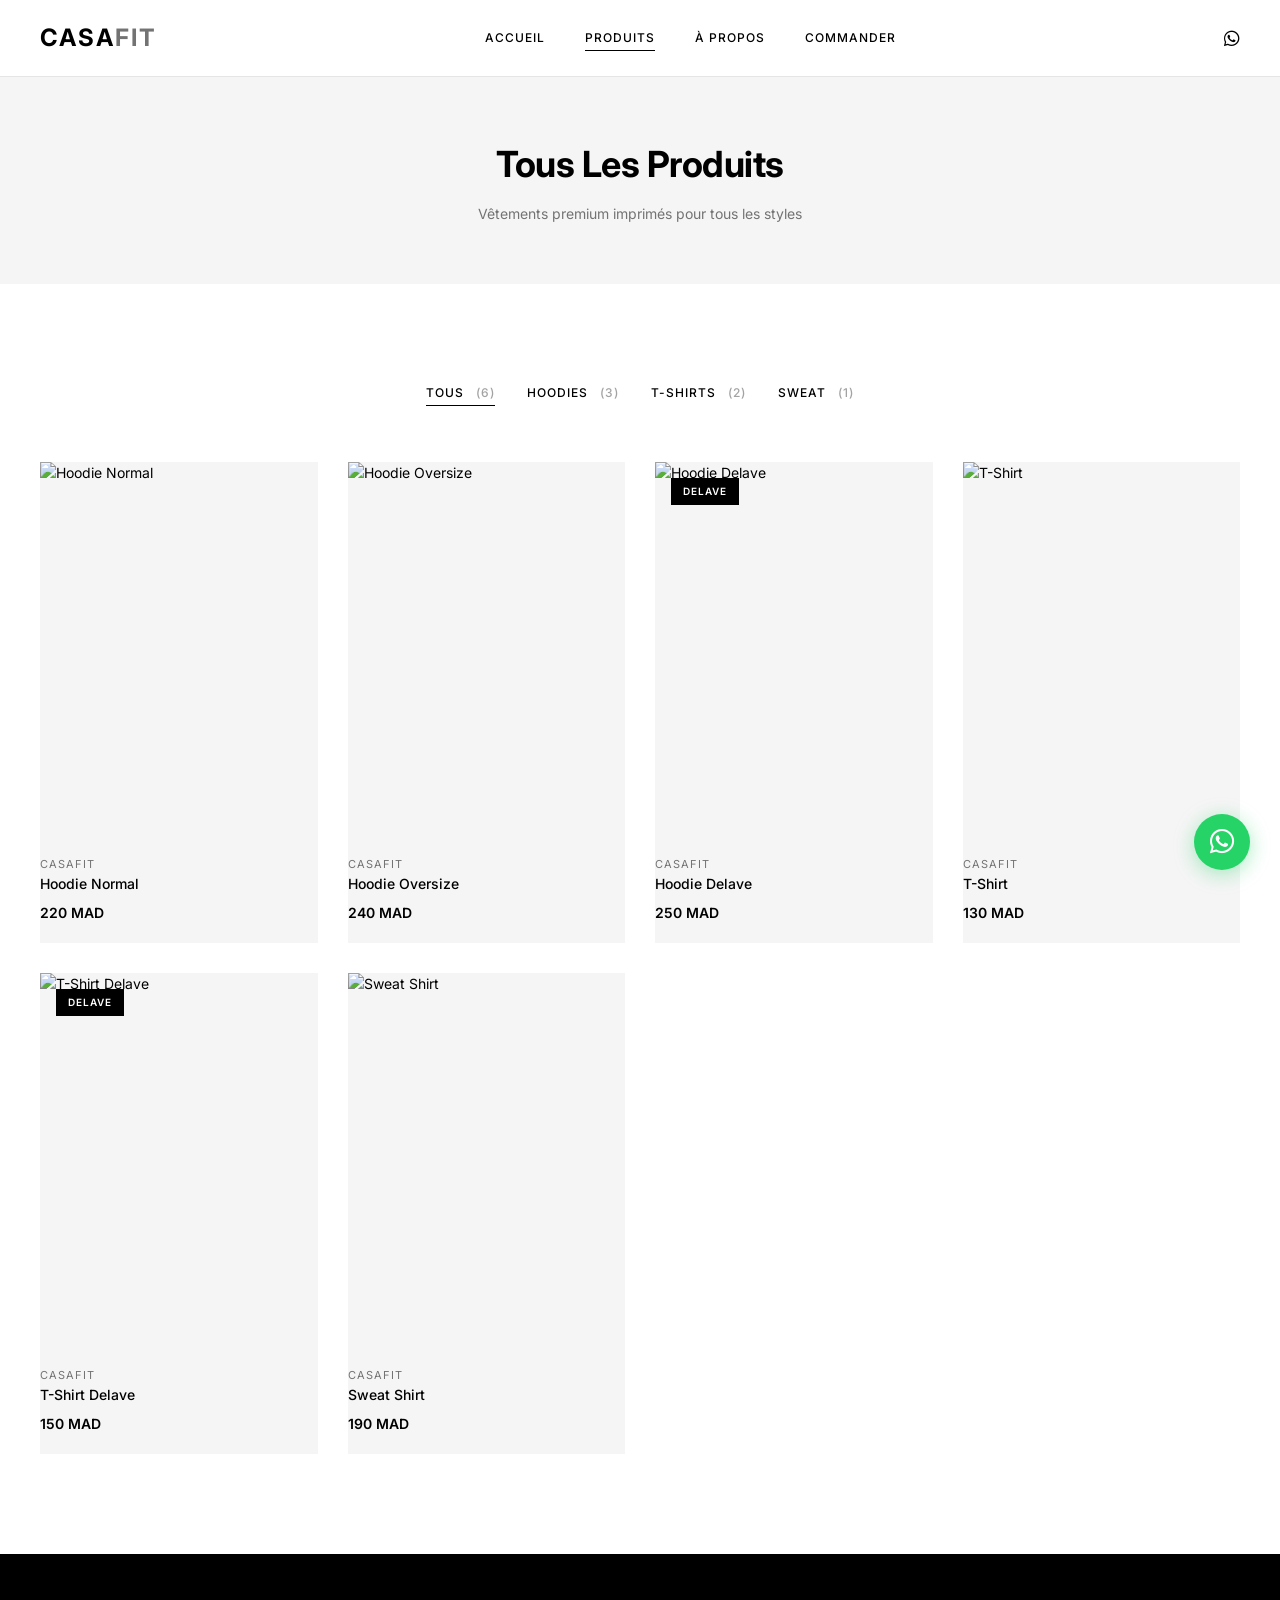
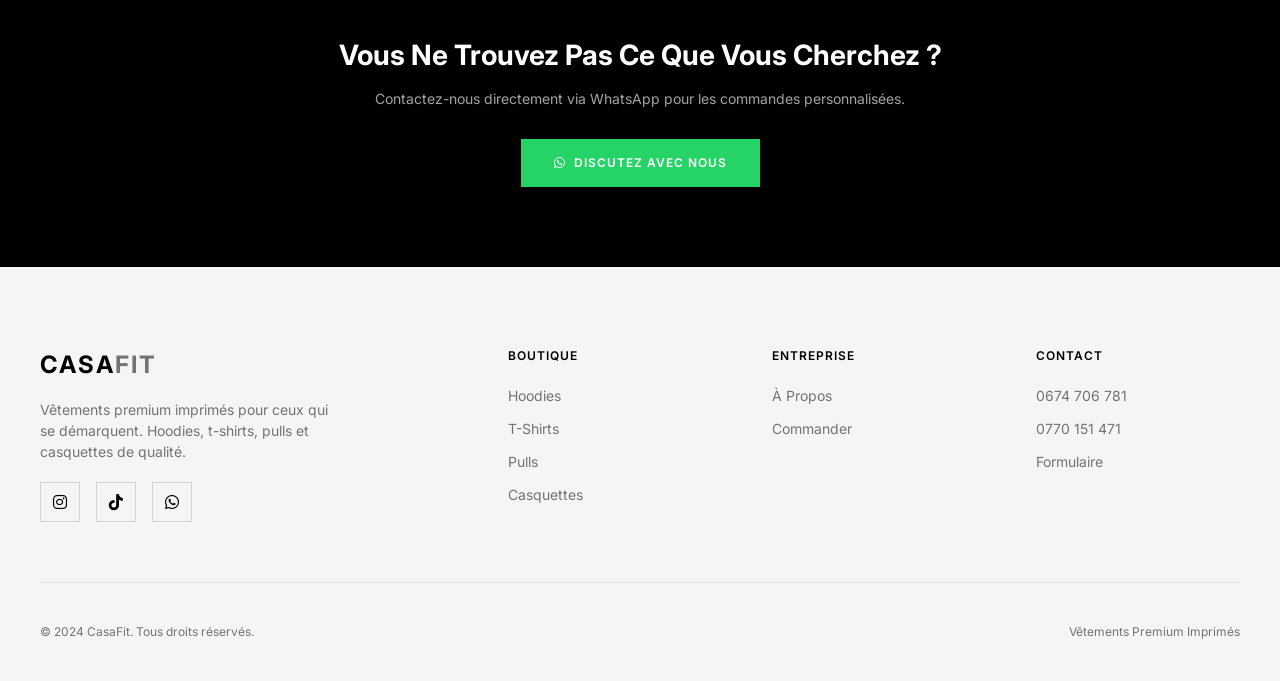
==== commit 36fe2b22: "Simplify products - only actual items with correct prices" ====
--- a/pages/products.html
+++ b/pages/products.html
@@ -45,23 +45,19 @@
             <div style="display: flex; justify-content: center; gap: 32px; margin-bottom: 60px; flex-wrap: wrap;">
                 <a href="?category=all" class="nav-link active" style="position: relative;">
                     Tous
-                    <span style="color: var(--gray-400); margin-left: 8px;">(<span id="count-all">12</span>)</span>
+                    <span style="color: var(--gray-400); margin-left: 8px;">(<span id="count-all">6</span>)</span>
                 </a>
                 <a href="?category=hoodies" class="nav-link" style="position: relative;">
                     Hoodies
-                    <span style="color: var(--gray-400); margin-left: 8px;">(<span id="count-hoodies">4</span>)</span>
+                    <span style="color: var(--gray-400); margin-left: 8px;">(<span id="count-hoodies">3</span>)</span>
                 </a>
                 <a href="?category=tshirts" class="nav-link" style="position: relative;">
                     T-Shirts
-                    <span style="color: var(--gray-400); margin-left: 8px;">(<span id="count-tshirts">3</span>)</span>
+                    <span style="color: var(--gray-400); margin-left: 8px;">(<span id="count-tshirts">2</span>)</span>
                 </a>
                 <a href="?category=sweaters" class="nav-link" style="position: relative;">
-                    Pulls
-                    <span style="color: var(--gray-400); margin-left: 8px;">(<span id="count-sweaters">3</span>)</span>
-                </a>
-                <a href="?category=caps" class="nav-link" style="position: relative;">
-                    Casquettes
-                    <span style="color: var(--gray-400); margin-left: 8px;">(<span id="count-caps">2</span>)</span>
+                    Sweat
+                    <span style="color: var(--gray-400); margin-left: 8px;">(<span id="count-sweaters">1</span>)</span>
                 </a>
             </div>
 
@@ -70,8 +66,18 @@
                 <!-- Hoodies -->
                 <div class="product-card animate" data-category="hoodies">
                     <div class="product-image">
-                        <img src="https://images.unsplash.com/photo-1556821840-3a63f95609a7?w=500&q=80" alt="Hoodie Imprimé Premium - Noir">
-                        <span class="product-badge">Best-seller</span>
+                        <img src="https://images.unsplash.com/photo-1556821840-3a63f95609a7?w=500&q=80" alt="Hoodie Normal">
+                        <div class="product-quick-add">Commande Rapide</div>
+                    </div>
+                    <div class="product-info">
+                        <span class="product-vendor">CasaFit</span>
+                        <h3 class="product-title">Hoodie Normal</h3>
+                        <span class="product-price">220 MAD</span>
+                    </div>
+                </div>
+                <div class="product-card animate" data-category="hoodies">
+                    <div class="product-image">
+                        <img src="https://images.unsplash.com/photo-1622445275576-721325763afe?w=500&q=80" alt="Hoodie Oversize">
                         <div class="product-quick-add">Commande Rapide</div>
                     </div>
                     <div class="product-info">
@@ -82,19 +88,8 @@
                 </div>
                 <div class="product-card animate" data-category="hoodies">
                     <div class="product-image">
-                        <img src="https://images.unsplash.com/photo-1622445275576-721325763afe?w=500&q=80" alt="Hoodie Normal">
-                        <div class="product-quick-add">Commande Rapide</div>
-                    </div>
-                    <div class="product-info">
-                        <span class="product-vendor">CasaFit</span>
-                        <h3 class="product-title">Hoodie Normal</h3>
-                        <span class="product-price">220 MAD</span>
-                    </div>
-                </div>
-                <div class="product-card animate" data-category="hoodies">
-                    <div class="product-image">
                         <img src="https://images.unsplash.com/photo-1591047139829-d91aecb6caea?w=500&q=80" alt="Hoodie Delave">
-                        <span class="product-badge">Nouveau</span>
+                        <span class="product-badge">Delave</span>
                         <div class="product-quick-add">Commande Rapide</div>
                     </div>
                     <div class="product-info">
@@ -103,23 +98,11 @@
                         <span class="product-price">250 MAD</span>
                     </div>
                 </div>
-                <div class="product-card animate" data-category="hoodies">
-                    <div class="product-image">
-                        <img src="https://images.unsplash.com/photo-1578681994506-b8f463449011?w=500&q=80" alt="Hoodie Premium">
-                        <div class="product-quick-add">Commande Rapide</div>
-                    </div>
-                    <div class="product-info">
-                        <span class="product-vendor">CasaFit</span>
-                        <h3 class="product-title">Hoodie Premium</h3>
-                        <span class="product-price">240 MAD</span>
-                    </div>
-                </div>
 
                 <!-- T-Shirts -->
                 <div class="product-card animate" data-category="tshirts">
                     <div class="product-image">
                         <img src="https://images.unsplash.com/photo-1521572163474-6864f9cf17ab?w=500&q=80" alt="T-Shirt">
-                        <span class="product-badge">Nouveau</span>
                         <div class="product-quick-add">Commande Rapide</div>
                     </div>
                     <div class="product-info">
@@ -131,6 +114,7 @@
                 <div class="product-card animate" data-category="tshirts">
                     <div class="product-image">
                         <img src="https://images.unsplash.com/photo-1503341504253-dff4815485f1?w=500&q=80" alt="T-Shirt Delave">
+                        <span class="product-badge">Delave</span>
                         <div class="product-quick-add">Commande Rapide</div>
                     </div>
                     <div class="product-info">
@@ -139,17 +123,6 @@
                         <span class="product-price">150 MAD</span>
                     </div>
                 </div>
-                <div class="product-card animate" data-category="tshirts">
-                    <div class="product-image">
-                        <img src="https://images.unsplash.com/photo-1583743814966-8936f5b7be1a?w=500&q=80" alt="T-Shirt Premium">
-                        <div class="product-quick-add">Commande Rapide</div>
-                    </div>
-                    <div class="product-info">
-                        <span class="product-vendor">CasaFit</span>
-                        <h3 class="product-title">T-Shirt Premium</h3>
-                        <span class="product-price">130 MAD</span>
-                    </div>
-                </div>
 
                 <!-- Sweaters -->
                 <div class="product-card animate" data-category="sweaters">
@@ -161,54 +134,6 @@
                         <span class="product-vendor">CasaFit</span>
                         <h3 class="product-title">Sweat Shirt</h3>
                         <span class="product-price">190 MAD</span>
-                    </div>
-                </div>
-                <div class="product-card animate" data-category="sweaters">
-                    <div class="product-image">
-                        <img src="https://images.unsplash.com/photo-1434389677669-e08b4cac3105?w=500&q=80" alt="Sweat Shirt Premium">
-                        <span class="product-badge">Populaire</span>
-                        <div class="product-quick-add">Commande Rapide</div>
-                    </div>
-                    <div class="product-info">
-                        <span class="product-vendor">CasaFit</span>
-                        <h3 class="product-title">Sweat Shirt Premium</h3>
-                        <span class="product-price">190 MAD</span>
-                    </div>
-                </div>
-                <div class="product-card animate" data-category="sweaters">
-                    <div class="product-image">
-                        <img src="https://images.unsplash.com/photo-1620799140408-edc6dcb6d633?w=500&q=80" alt="Sweat Shirt Delave">
-                        <div class="product-quick-add">Commande Rapide</div>
-                    </div>
-                    <div class="product-info">
-                        <span class="product-vendor">CasaFit</span>
-                        <h3 class="product-title">Sweat Shirt Delave</h3>
-                        <span class="product-price">190 MAD</span>
-                    </div>
-                </div>
-
-                <!-- Caps -->
-                <div class="product-card animate" data-category="caps">
-                    <div class="product-image">
-                        <img src="https://images.unsplash.com/photo-1588850561407-ed78c282e89b?w=500&q=80" alt="Casquette">
-                        <span class="product-badge">Populaire</span>
-                        <div class="product-quick-add">Commande Rapide</div>
-                    </div>
-                    <div class="product-info">
-                        <span class="product-vendor">CasaFit</span>
-                        <h3 class="product-title">Casquette</h3>
-                        <span class="product-price">Contact</span>
-                    </div>
-                </div>
-                <div class="product-card animate" data-category="caps">
-                    <div class="product-image">
-                        <img src="https://images.unsplash.com/photo-1588850561407-ed78c282e89b?w=500&q=80" alt="Casquette Premium">
-                        <div class="product-quick-add">Commande Rapide</div>
-                    </div>
-                    <div class="product-info">
-                        <span class="product-vendor">CasaFit</span>
-                        <h3 class="product-title">Casquette Premium</h3>
-                        <span class="product-price">Contact</span>
                     </div>
                 </div>
             </div>
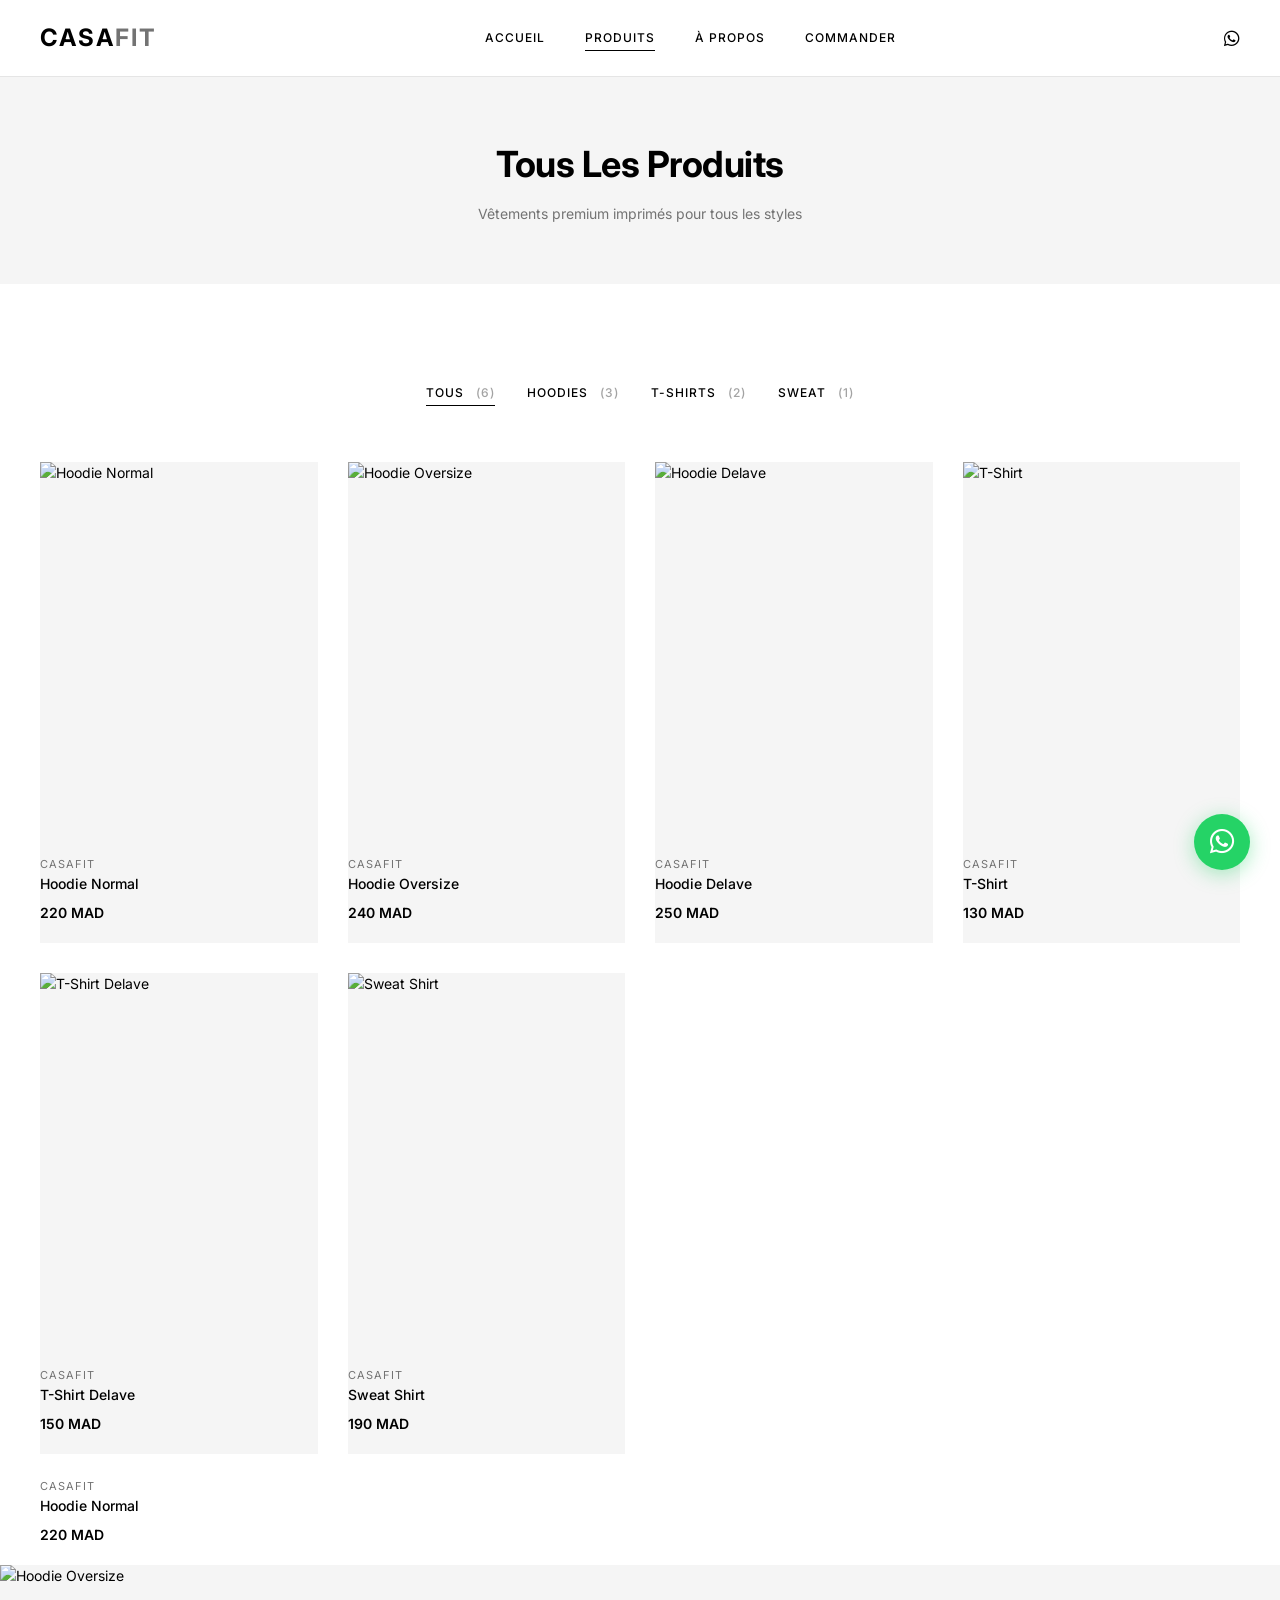
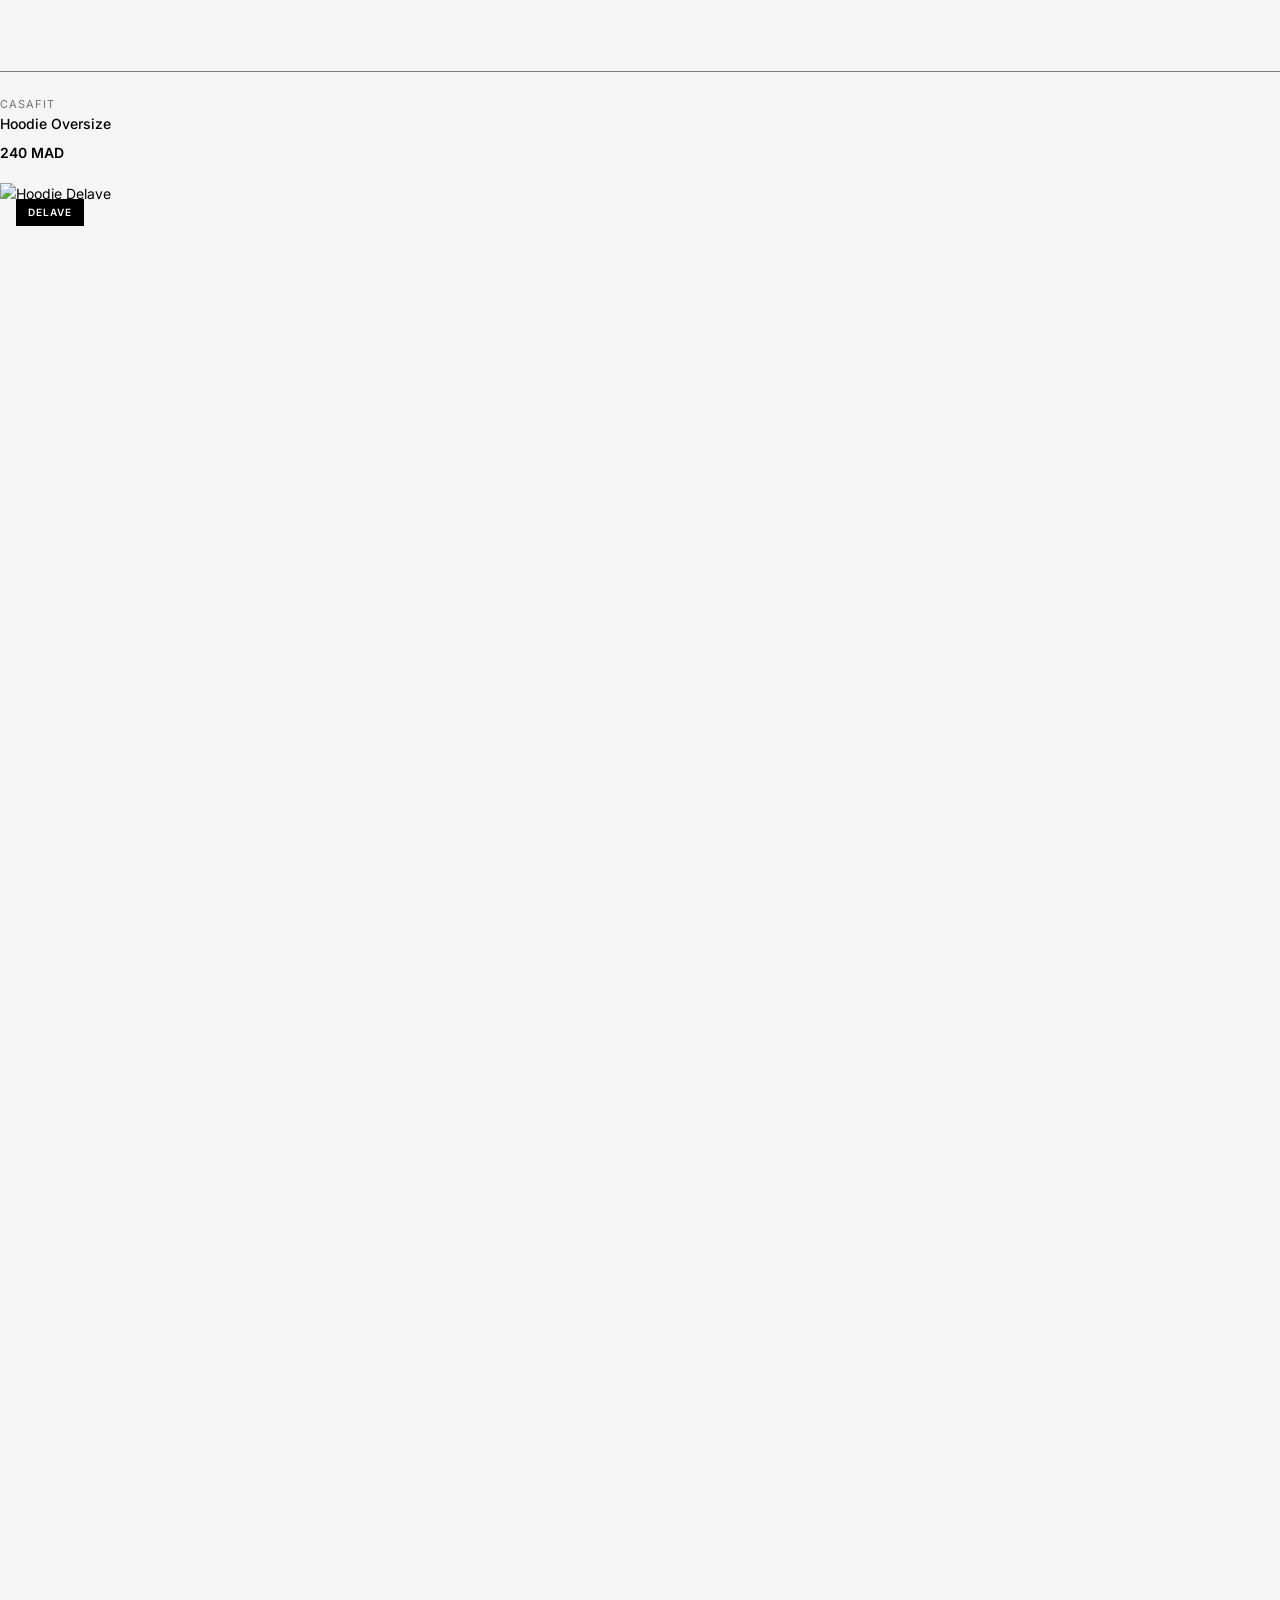
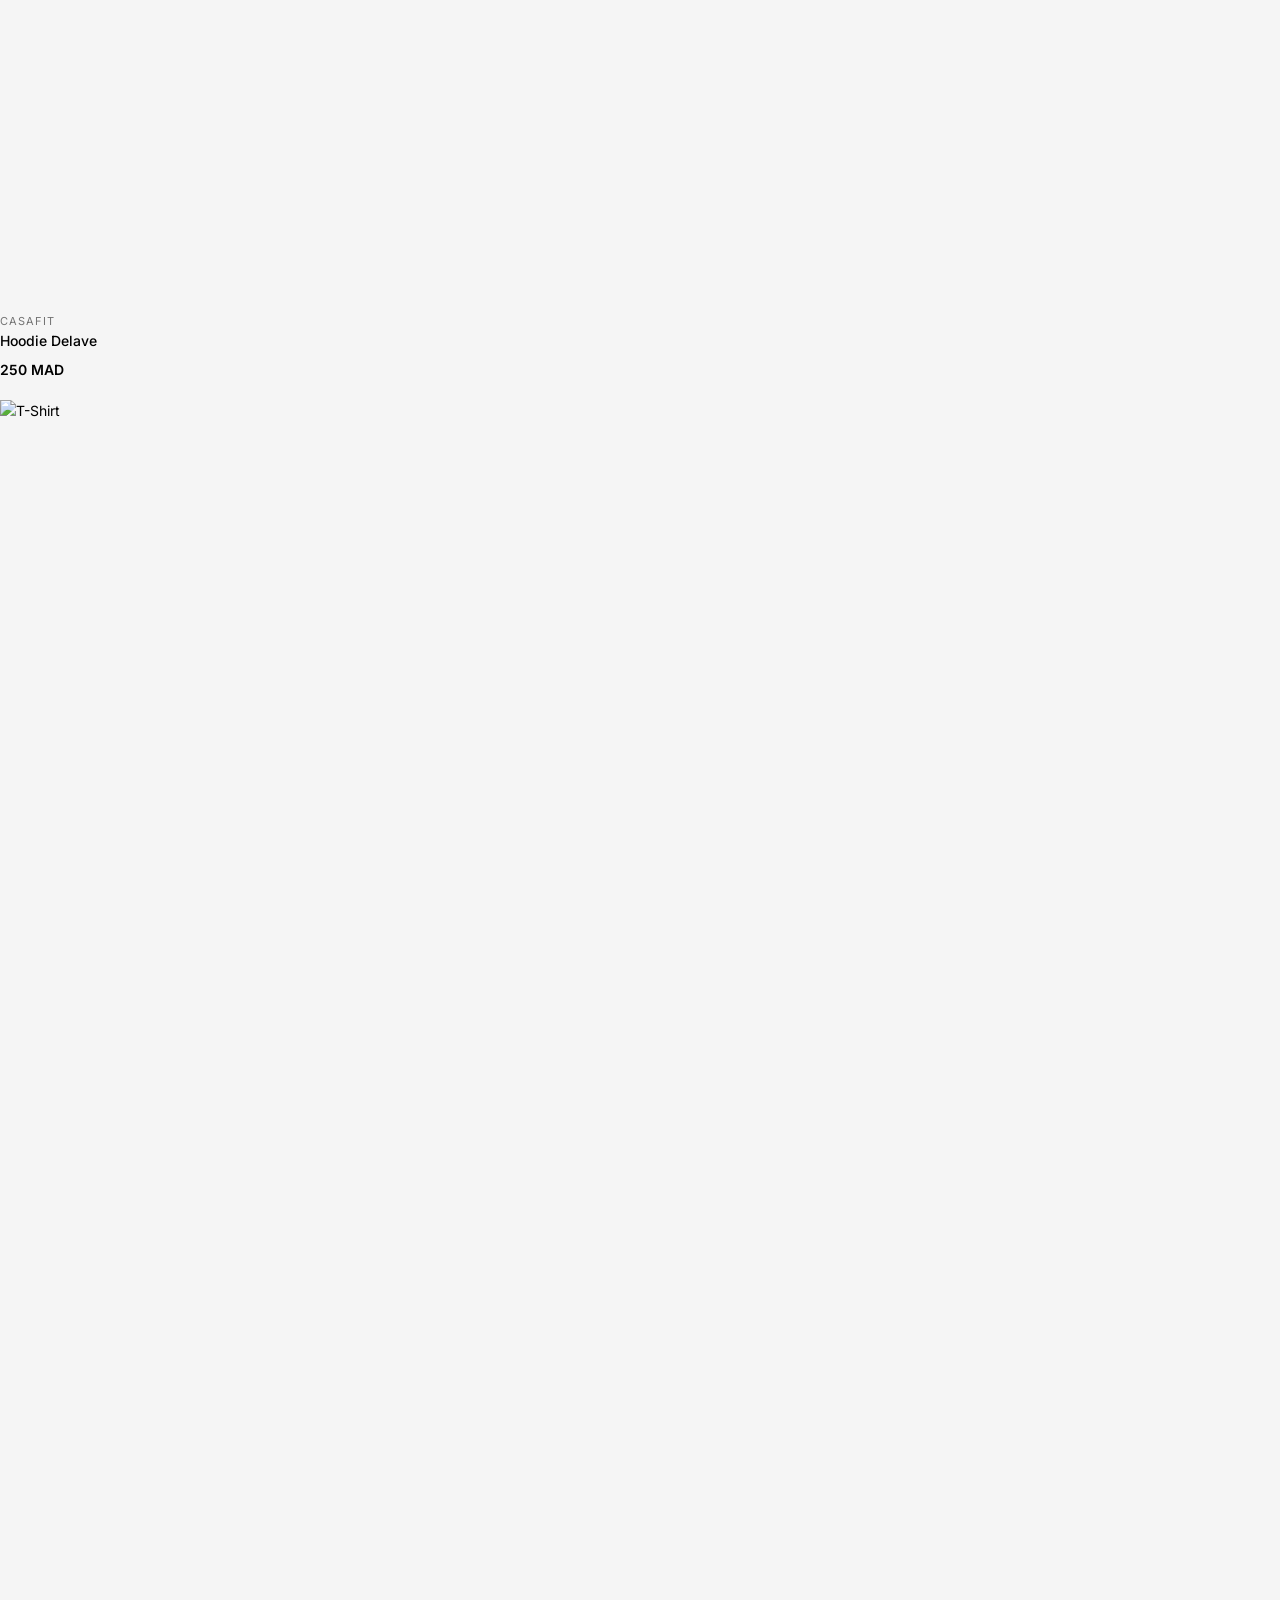
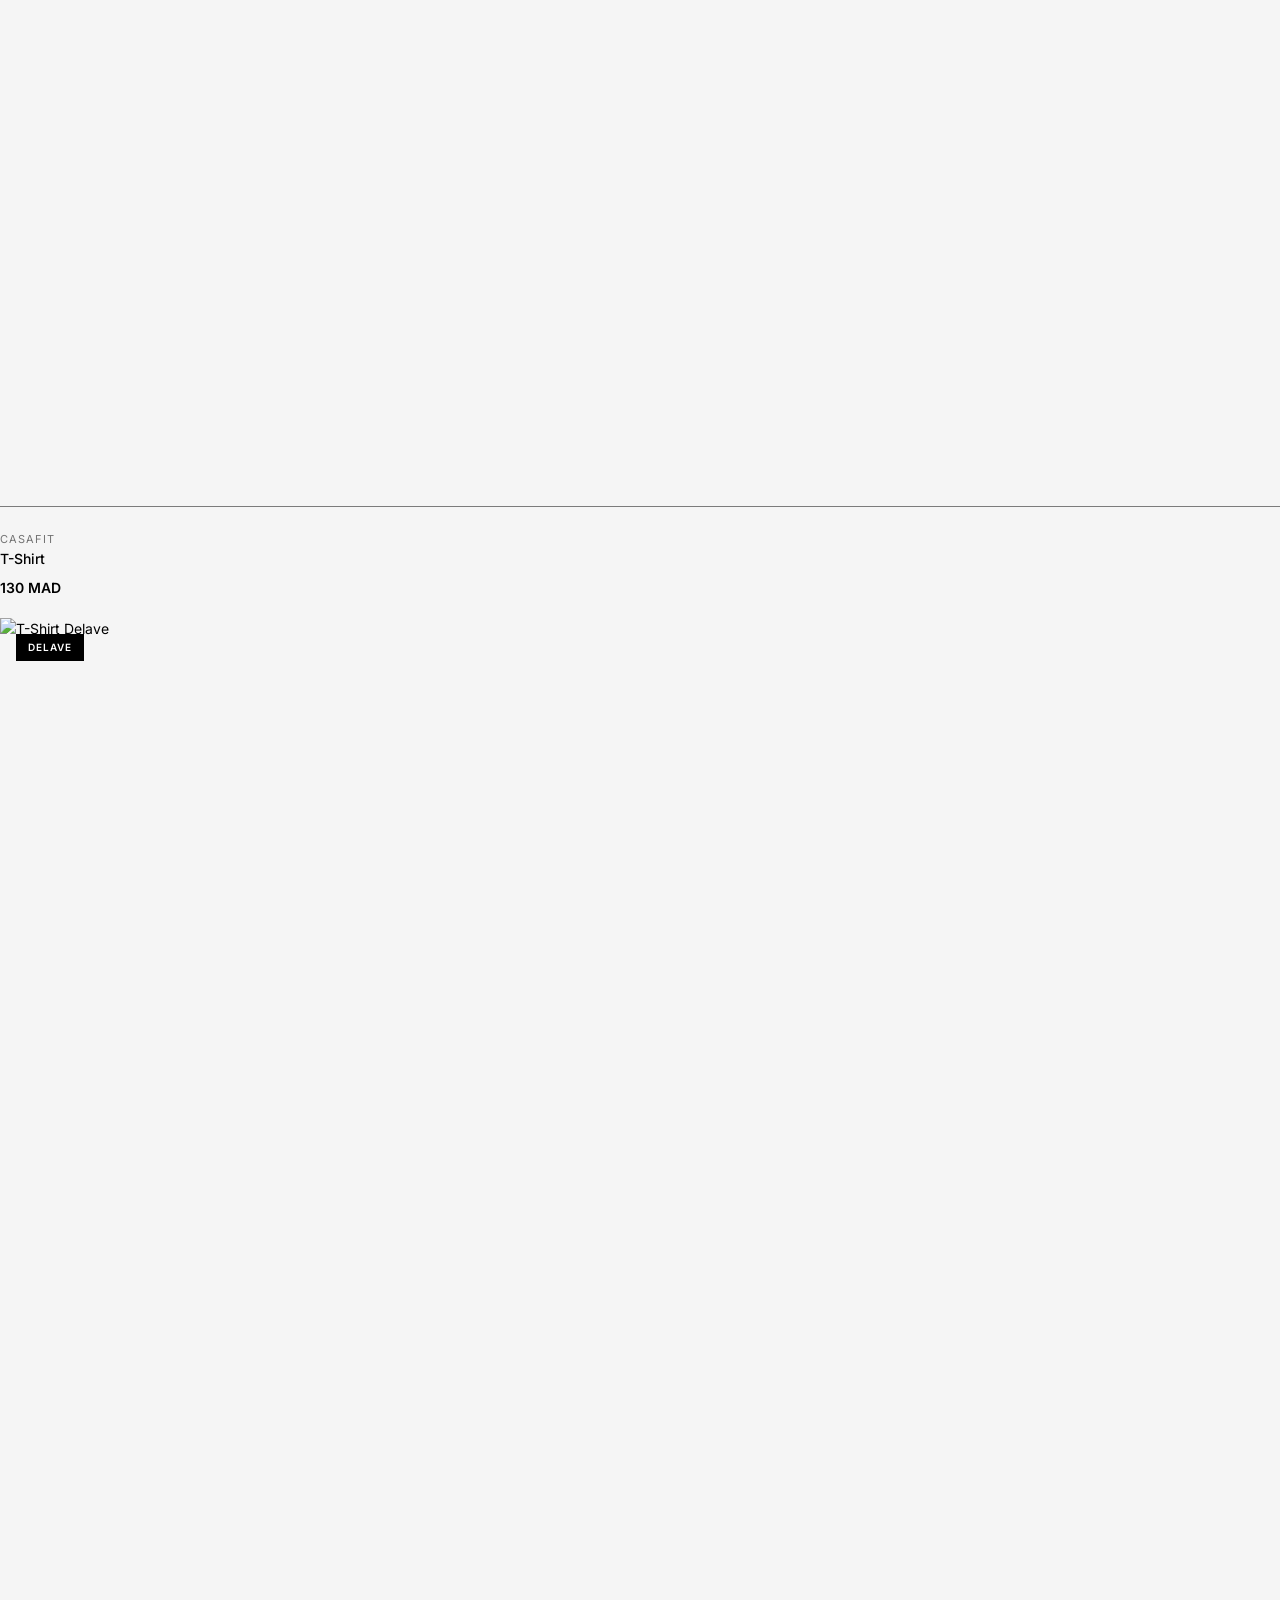
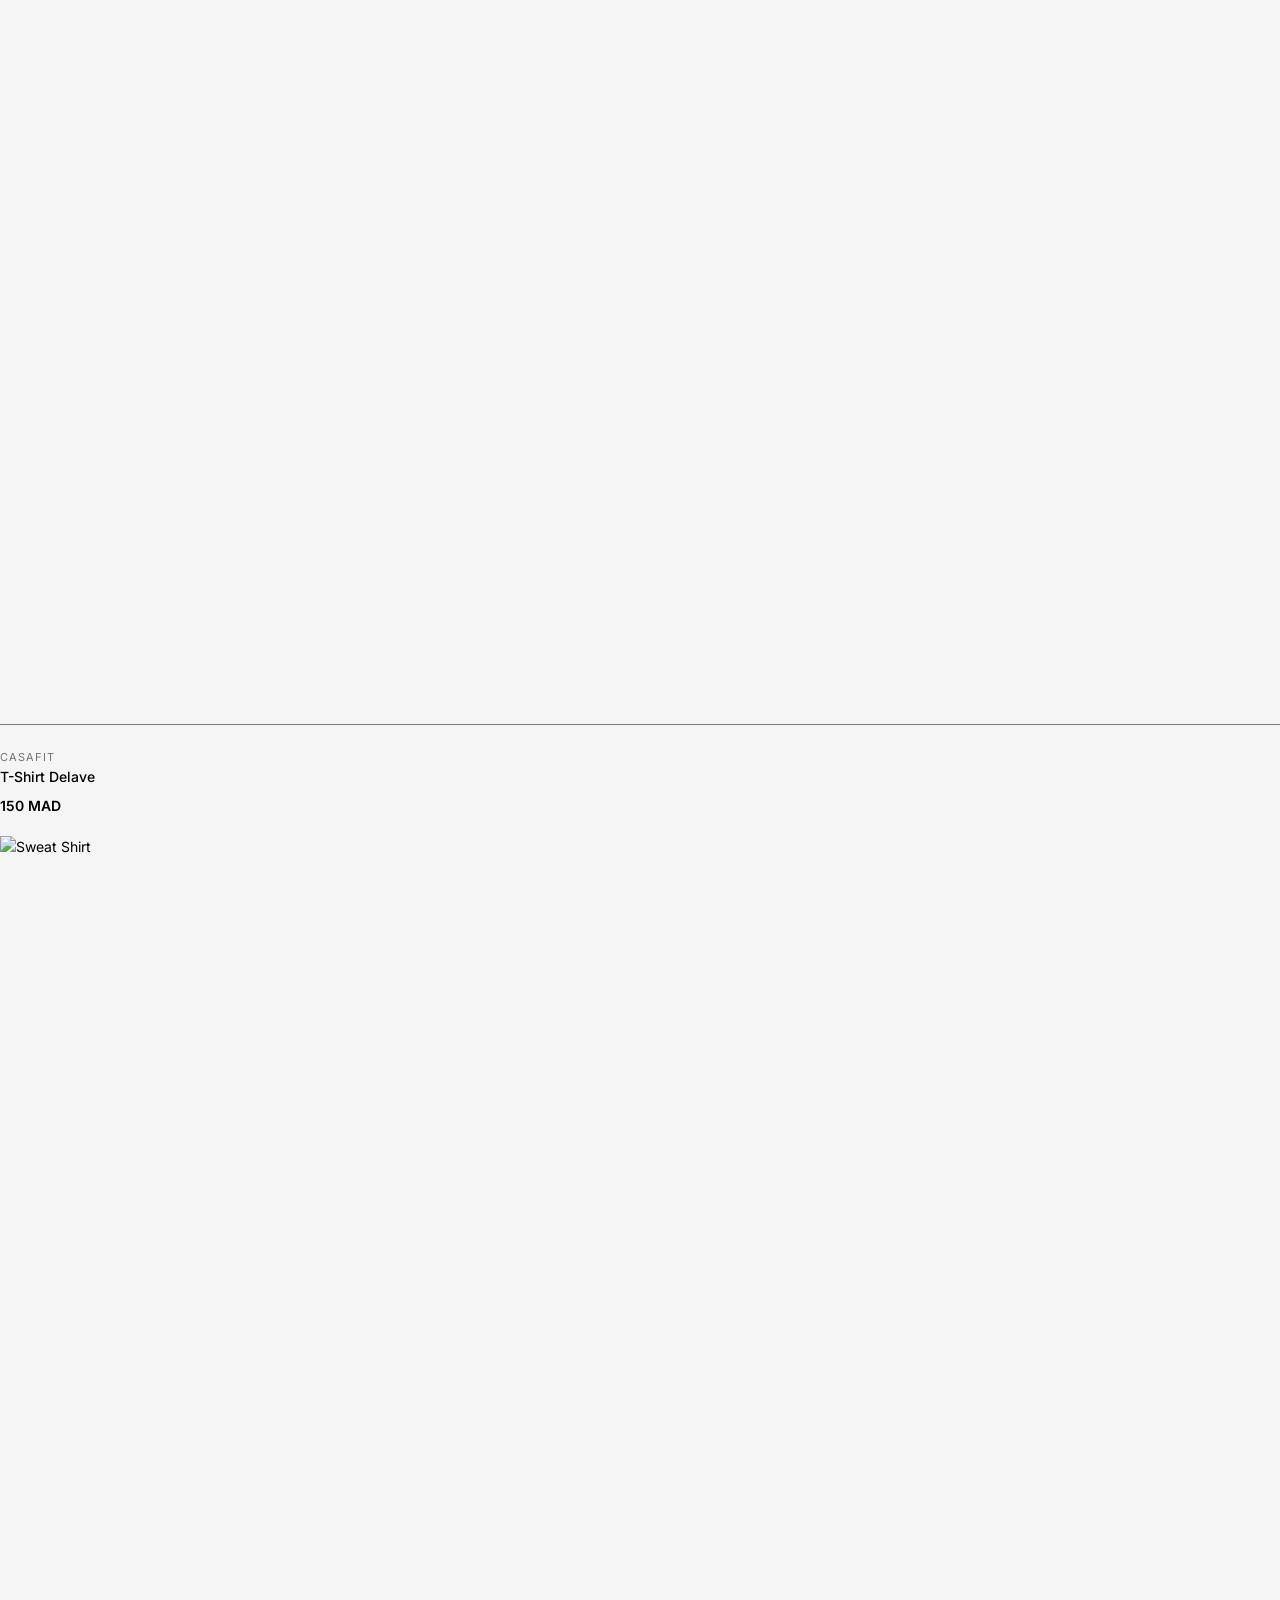
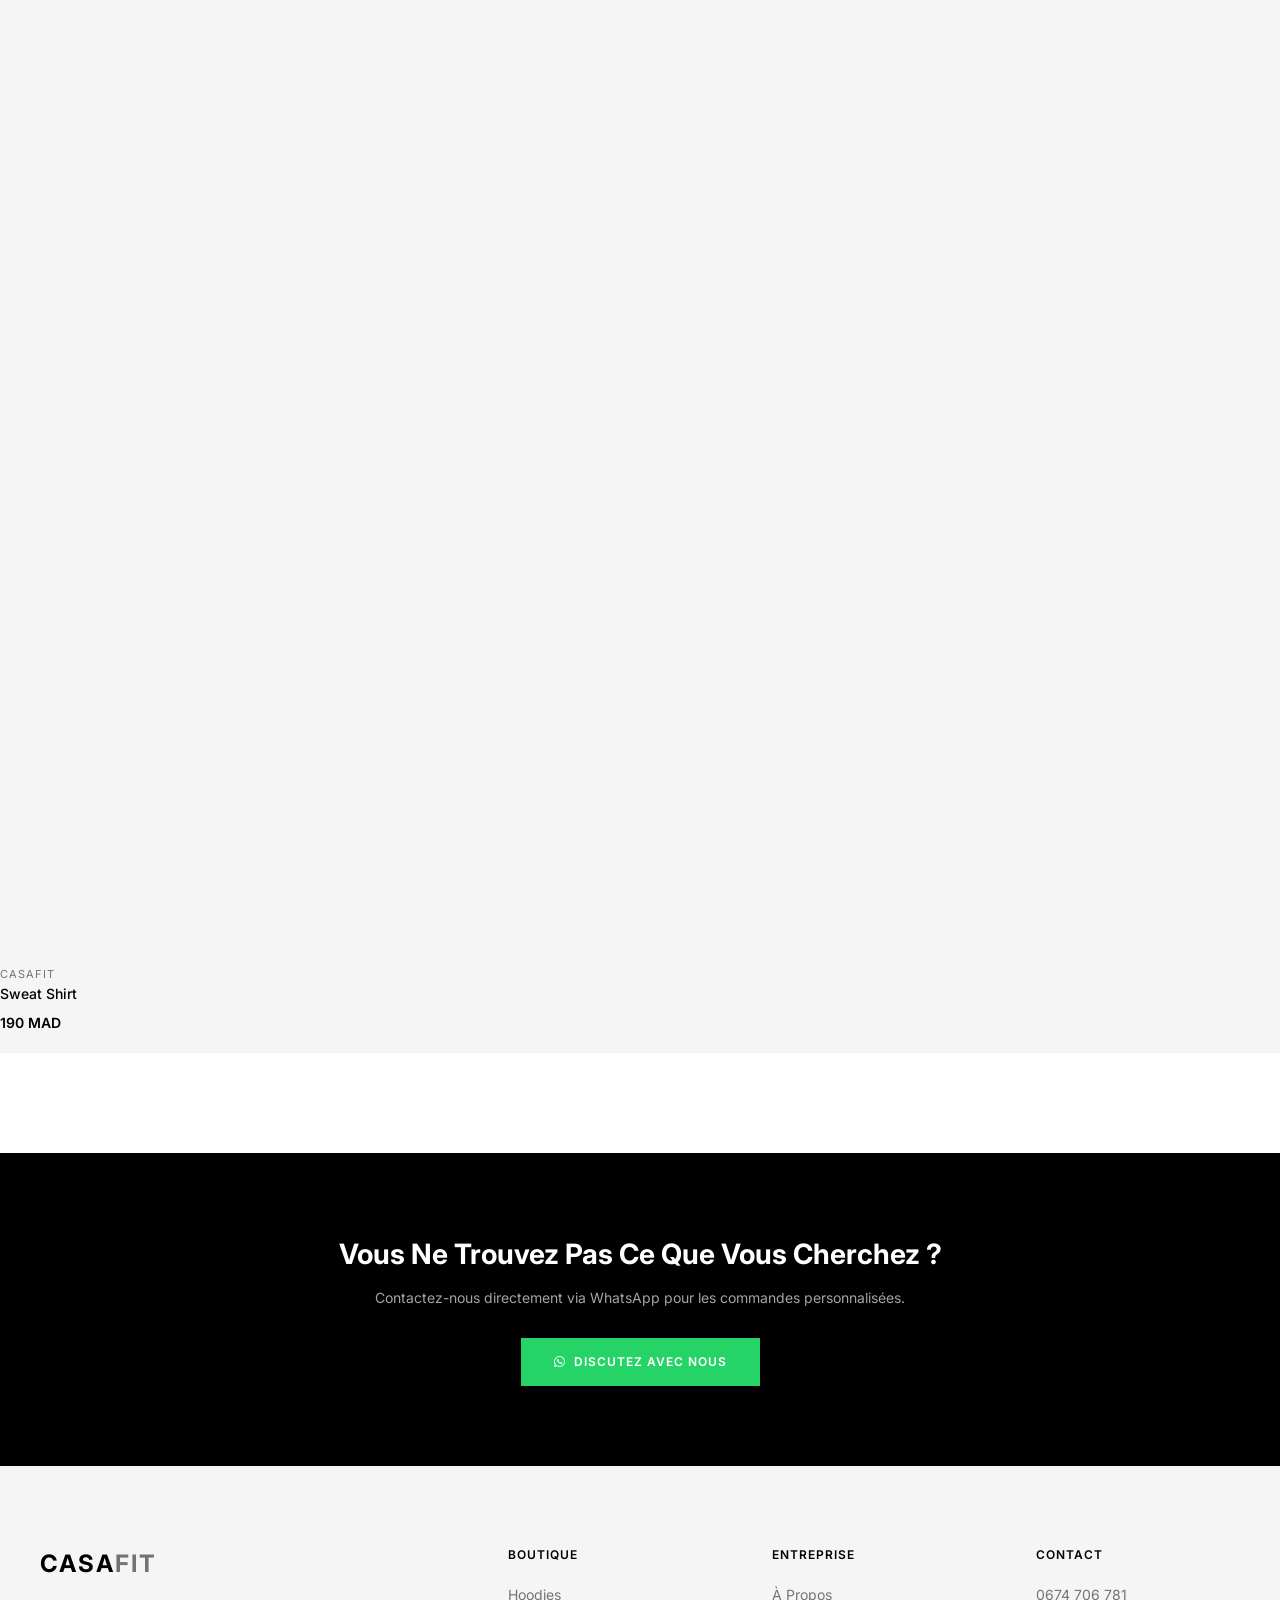
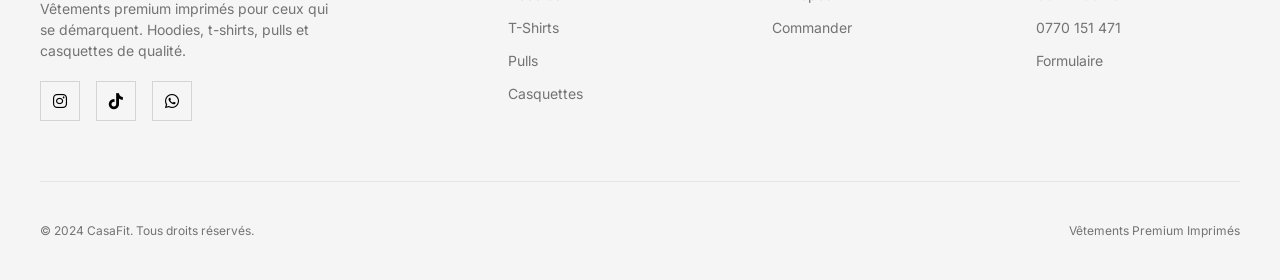
==== commit caa9dd98: "Update products - only cited items with matching images" ====
--- a/pages/products.html
+++ b/pages/products.html
@@ -66,9 +66,75 @@
                 <!-- Hoodies -->
                 <div class="product-card animate" data-category="hoodies">
                     <div class="product-image">
-                        <img src="https://images.unsplash.com/photo-1556821840-3a63f95609a7?w=500&q=80" alt="Hoodie Normal">
-                        <div class="product-quick-add">Commande Rapide</div>
-                    </div>
+                        <img src="https://images.unsplash.com/photo-1622445275576-721325763afe?w=500&q=80" alt="Hoodie Normal">
+                        <div class="product-quick-add">Commande Rapide</div>
+                    </div>
+                    <div class="product-info">
+                        <span class="product-vendor">CasaFit</span>
+                        <h3 class="product-title">Hoodie Normal</h3>
+                        <span class="product-price">220 MAD</span>
+                    </div>
+                </div>
+                <div class="product-card animate" data-category="hoodies">
+                    <div class="product-image">
+                        <img src="https://images.unsplash.com/photo-1556821840-3a63f95609a7?w=500&q=80" alt="Hoodie Oversize">
+                        <div class="product-quick-add">Commande Rapide</div>
+                    </div>
+                    <div class="product-info">
+                        <span class="product-vendor">CasaFit</span>
+                        <h3 class="product-title">Hoodie Oversize</h3>
+                        <span class="product-price">240 MAD</span>
+                    </div>
+                </div>
+                <div class="product-card animate" data-category="hoodies">
+                    <div class="product-image">
+                        <img src="https://images.unsplash.com/photo-1591047139829-d91aecb6caea?w=500&q=80" alt="Hoodie Delave">
+                        <div class="product-quick-add">Commande Rapide</div>
+                    </div>
+                    <div class="product-info">
+                        <span class="product-vendor">CasaFit</span>
+                        <h3 class="product-title">Hoodie Delave</h3>
+                        <span class="product-price">250 MAD</span>
+                    </div>
+                </div>
+
+                <!-- T-Shirts -->
+                <div class="product-card animate" data-category="tshirts">
+                    <div class="product-image">
+                        <img src="https://images.unsplash.com/photo-1521572163474-6864f9cf17ab?w=500&q=80" alt="T-Shirt">
+                        <div class="product-quick-add">Commande Rapide</div>
+                    </div>
+                    <div class="product-info">
+                        <span class="product-vendor">CasaFit</span>
+                        <h3 class="product-title">T-Shirt</h3>
+                        <span class="product-price">130 MAD</span>
+                    </div>
+                </div>
+                <div class="product-card animate" data-category="tshirts">
+                    <div class="product-image">
+                        <img src="https://images.unsplash.com/photo-1583743814966-8936f5b7be1a?w=500&q=80" alt="T-Shirt Delave">
+                        <div class="product-quick-add">Commande Rapide</div>
+                    </div>
+                    <div class="product-info">
+                        <span class="product-vendor">CasaFit</span>
+                        <h3 class="product-title">T-Shirt Delave</h3>
+                        <span class="product-price">150 MAD</span>
+                    </div>
+                </div>
+
+                <!-- Sweat -->
+                <div class="product-card animate" data-category="sweaters">
+                    <div class="product-image">
+                        <img src="https://images.unsplash.com/photo-1576871337622-98d48d1cf531?w=500&q=80" alt="Sweat Shirt">
+                        <div class="product-quick-add">Commande Rapide</div>
+                    </div>
+                    <div class="product-info">
+                        <span class="product-vendor">CasaFit</span>
+                        <h3 class="product-title">Sweat Shirt</h3>
+                        <span class="product-price">190 MAD</span>
+                    </div>
+                </div>
+            </div>
                     <div class="product-info">
                         <span class="product-vendor">CasaFit</span>
                         <h3 class="product-title">Hoodie Normal</h3>
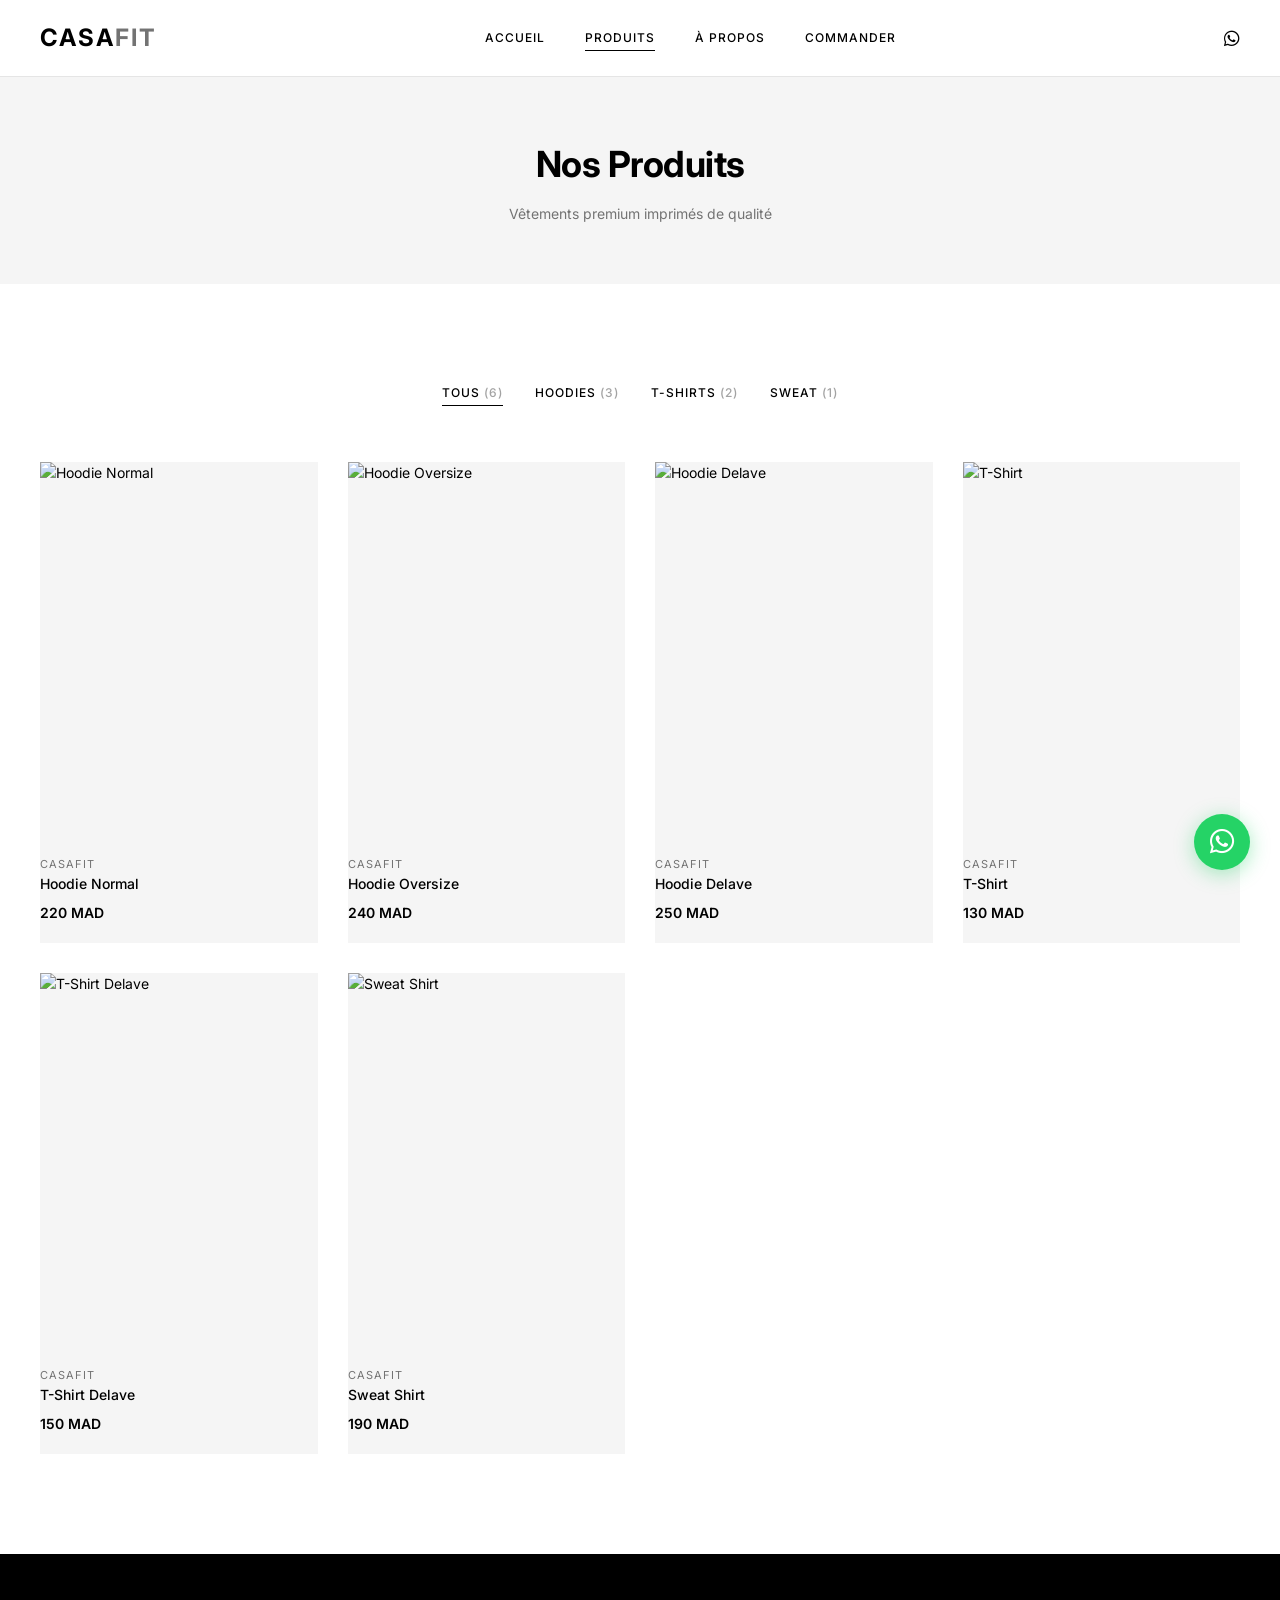
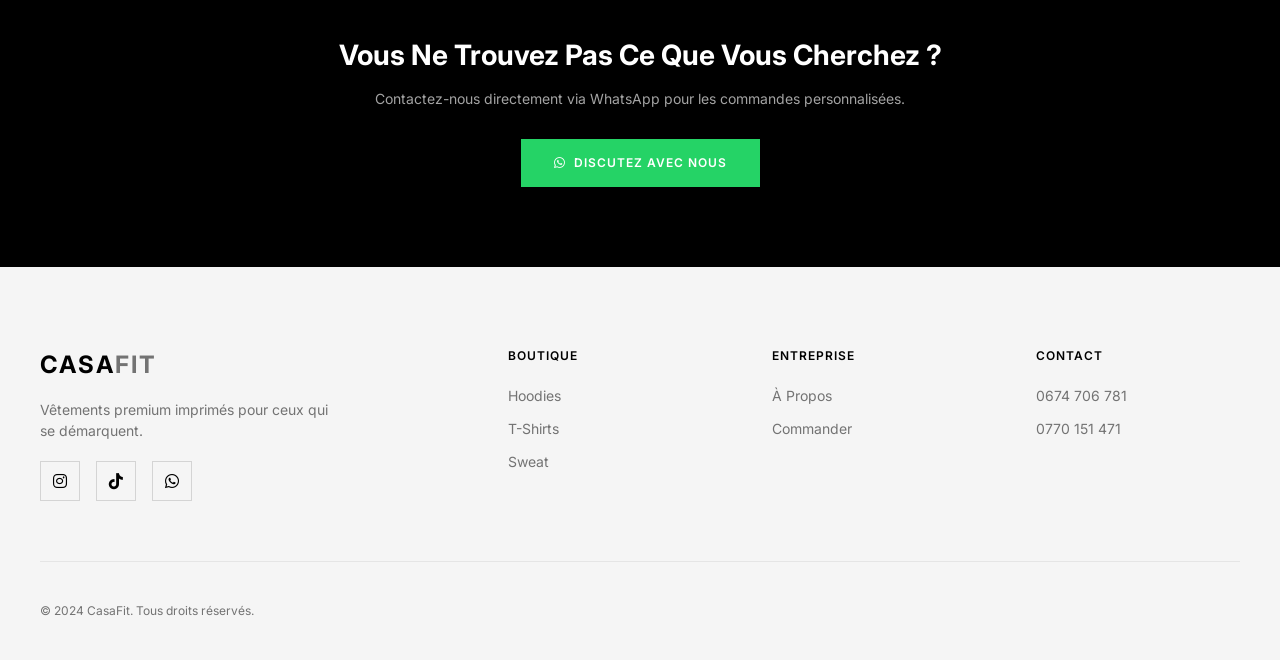
==== commit 811052b9: "Fix broken HTML, clean products page" ====
--- a/pages/products.html
+++ b/pages/products.html
@@ -3,7 +3,7 @@
 <head>
     <meta charset="UTF-8">
     <meta name="viewport" content="width=device-width, initial-scale=1.0">
-    <meta name="description" content="Boutique CasaFit - Vêtements premium imprimés: hoodies, t-shirts, pulls et casquettes.">
+    <meta name="description" content="Boutique CasaFit - Vêtements premium imprimés: hoodies, t-shirts et sweat.">
     <title>Produits | CasaFit</title>
     <link rel="stylesheet" href="../css/styles.css">
     <link rel="stylesheet" href="https://cdnjs.cloudflare.com/ajax/libs/font-awesome/6.5.1/css/all.min.css">
@@ -33,8 +33,8 @@
     <!-- Page Header -->
     <section class="page-header">
         <div class="container">
-            <h1>Tous Les Produits</h1>
-            <p>Vêtements premium imprimés pour tous les styles</p>
+            <h1>Nos Produits</h1>
+            <p>Vêtements premium imprimés de qualité</p>
         </div>
     </section>
 
@@ -43,21 +43,17 @@
         <div class="container">
             <!-- Filter Tabs -->
             <div style="display: flex; justify-content: center; gap: 32px; margin-bottom: 60px; flex-wrap: wrap;">
-                <a href="?category=all" class="nav-link active" style="position: relative;">
-                    Tous
-                    <span style="color: var(--gray-400); margin-left: 8px;">(<span id="count-all">6</span>)</span>
-                </a>
-                <a href="?category=hoodies" class="nav-link" style="position: relative;">
-                    Hoodies
-                    <span style="color: var(--gray-400); margin-left: 8px;">(<span id="count-hoodies">3</span>)</span>
-                </a>
-                <a href="?category=tshirts" class="nav-link" style="position: relative;">
-                    T-Shirts
-                    <span style="color: var(--gray-400); margin-left: 8px;">(<span id="count-tshirts">2</span>)</span>
-                </a>
-                <a href="?category=sweaters" class="nav-link" style="position: relative;">
-                    Sweat
-                    <span style="color: var(--gray-400); margin-left: 8px;">(<span id="count-sweaters">1</span>)</span>
+                <a href="?category=all" class="nav-link active">
+                    Tous <span style="color: var(--gray-400);">(6)</span>
+                </a>
+                <a href="?category=hoodies" class="nav-link">
+                    Hoodies <span style="color: var(--gray-400);">(3)</span>
+                </a>
+                <a href="?category=tshirts" class="nav-link">
+                    T-Shirts <span style="color: var(--gray-400);">(2)</span>
+                </a>
+                <a href="?category=sweaters" class="nav-link">
+                    Sweat <span style="color: var(--gray-400);">(1)</span>
                 </a>
             </div>
 
@@ -123,74 +119,6 @@
                 </div>
 
                 <!-- Sweat -->
-                <div class="product-card animate" data-category="sweaters">
-                    <div class="product-image">
-                        <img src="https://images.unsplash.com/photo-1576871337622-98d48d1cf531?w=500&q=80" alt="Sweat Shirt">
-                        <div class="product-quick-add">Commande Rapide</div>
-                    </div>
-                    <div class="product-info">
-                        <span class="product-vendor">CasaFit</span>
-                        <h3 class="product-title">Sweat Shirt</h3>
-                        <span class="product-price">190 MAD</span>
-                    </div>
-                </div>
-            </div>
-                    <div class="product-info">
-                        <span class="product-vendor">CasaFit</span>
-                        <h3 class="product-title">Hoodie Normal</h3>
-                        <span class="product-price">220 MAD</span>
-                    </div>
-                </div>
-                <div class="product-card animate" data-category="hoodies">
-                    <div class="product-image">
-                        <img src="https://images.unsplash.com/photo-1622445275576-721325763afe?w=500&q=80" alt="Hoodie Oversize">
-                        <div class="product-quick-add">Commande Rapide</div>
-                    </div>
-                    <div class="product-info">
-                        <span class="product-vendor">CasaFit</span>
-                        <h3 class="product-title">Hoodie Oversize</h3>
-                        <span class="product-price">240 MAD</span>
-                    </div>
-                </div>
-                <div class="product-card animate" data-category="hoodies">
-                    <div class="product-image">
-                        <img src="https://images.unsplash.com/photo-1591047139829-d91aecb6caea?w=500&q=80" alt="Hoodie Delave">
-                        <span class="product-badge">Delave</span>
-                        <div class="product-quick-add">Commande Rapide</div>
-                    </div>
-                    <div class="product-info">
-                        <span class="product-vendor">CasaFit</span>
-                        <h3 class="product-title">Hoodie Delave</h3>
-                        <span class="product-price">250 MAD</span>
-                    </div>
-                </div>
-
-                <!-- T-Shirts -->
-                <div class="product-card animate" data-category="tshirts">
-                    <div class="product-image">
-                        <img src="https://images.unsplash.com/photo-1521572163474-6864f9cf17ab?w=500&q=80" alt="T-Shirt">
-                        <div class="product-quick-add">Commande Rapide</div>
-                    </div>
-                    <div class="product-info">
-                        <span class="product-vendor">CasaFit</span>
-                        <h3 class="product-title">T-Shirt</h3>
-                        <span class="product-price">130 MAD</span>
-                    </div>
-                </div>
-                <div class="product-card animate" data-category="tshirts">
-                    <div class="product-image">
-                        <img src="https://images.unsplash.com/photo-1503341504253-dff4815485f1?w=500&q=80" alt="T-Shirt Delave">
-                        <span class="product-badge">Delave</span>
-                        <div class="product-quick-add">Commande Rapide</div>
-                    </div>
-                    <div class="product-info">
-                        <span class="product-vendor">CasaFit</span>
-                        <h3 class="product-title">T-Shirt Delave</h3>
-                        <span class="product-price">150 MAD</span>
-                    </div>
-                </div>
-
-                <!-- Sweaters -->
                 <div class="product-card animate" data-category="sweaters">
                     <div class="product-image">
                         <img src="https://images.unsplash.com/photo-1576871337622-98d48d1cf531?w=500&q=80" alt="Sweat Shirt">
@@ -223,7 +151,7 @@
             <div class="footer-grid">
                 <div class="footer-brand">
                     <a href="../index.html" class="logo">Casa<span>Fit</span></a>
-                    <p>Vêtements premium imprimés pour ceux qui se démarquent. Hoodies, t-shirts, pulls et casquettes de qualité.</p>
+                    <p>Vêtements premium imprimés pour ceux qui se démarquent.</p>
                     <div class="footer-social">
                         <a href="https://instagram.com/casafit.tm" target="_blank" aria-label="Instagram"><i class="fab fa-instagram"></i></a>
                         <a href="https://instagram.com/casafit.tm" target="_blank" aria-label="TikTok"><i class="fab fa-tiktok"></i></a>
@@ -234,8 +162,7 @@
                     <h4 class="footer-title">Boutique</h4>
                     <a href="products.html?category=hoodies">Hoodies</a>
                     <a href="products.html?category=tshirts">T-Shirts</a>
-                    <a href="products.html?category=sweaters">Pulls</a>
-                    <a href="products.html?category=caps">Casquettes</a>
+                    <a href="products.html?category=sweaters">Sweat</a>
                 </div>
                 <div class="footer-links">
                     <h4 class="footer-title">Entreprise</h4>
@@ -246,57 +173,38 @@
                     <h4 class="footer-title">Contact</h4>
                     <a href="https://wa.me/212674706781">0674 706 781</a>
                     <a href="https://wa.me/212770151471">0770 151 471</a>
-                    <a href="contact.html">Formulaire</a>
                 </div>
             </div>
             <div class="footer-bottom">
                 <p>&copy; 2024 CasaFit. Tous droits réservés.</p>
-                <p>Vêtements Premium Imprimés</p>
             </div>
         </div>
     </footer>
 
     <!-- WhatsApp Float Button -->
-    <a href="https://wa.me/212674706781" class="whatsapp-float" id="whatsappFloat" target="_blank" rel="noopener" aria-label="Chat sur WhatsApp">
+    <a href="https://wa.me/212674706781" class="whatsapp-float" id="whatsappFloat" target="_blank" rel="noopener">
         <i class="fab fa-whatsapp"></i>
     </a>
 
     <script src="../js/script.js"></script>
     <script>
-        // Product filtering
         const urlParams = new URLSearchParams(window.location.search);
         const category = urlParams.get('category');
 
         function filterProducts(cat) {
             const products = document.querySelectorAll('.product-card');
-            let visibleCount = 0;
-
             products.forEach(product => {
                 const productCat = product.dataset.category;
                 if (cat === 'all' || productCat === cat) {
                     product.style.display = 'block';
-                    setTimeout(() => product.classList.add('visible'), 50);
-                    visibleCount++;
                 } else {
                     product.style.display = 'none';
-                    product.classList.remove('visible');
                 }
             });
-
-            return visibleCount;
-        }
-
-        // Update active filter link
-        function updateActiveFilter(cat) {
-            const links = document.querySelectorAll('.section a[href*="category"]');
-            links.forEach(link => {
-                link.classList.toggle('active', link.getAttribute('href').includes('category=' + cat));
-            });
         }
 
         if (category) {
             filterProducts(category);
-            updateActiveFilter(category);
         }
     </script>
 </body>
